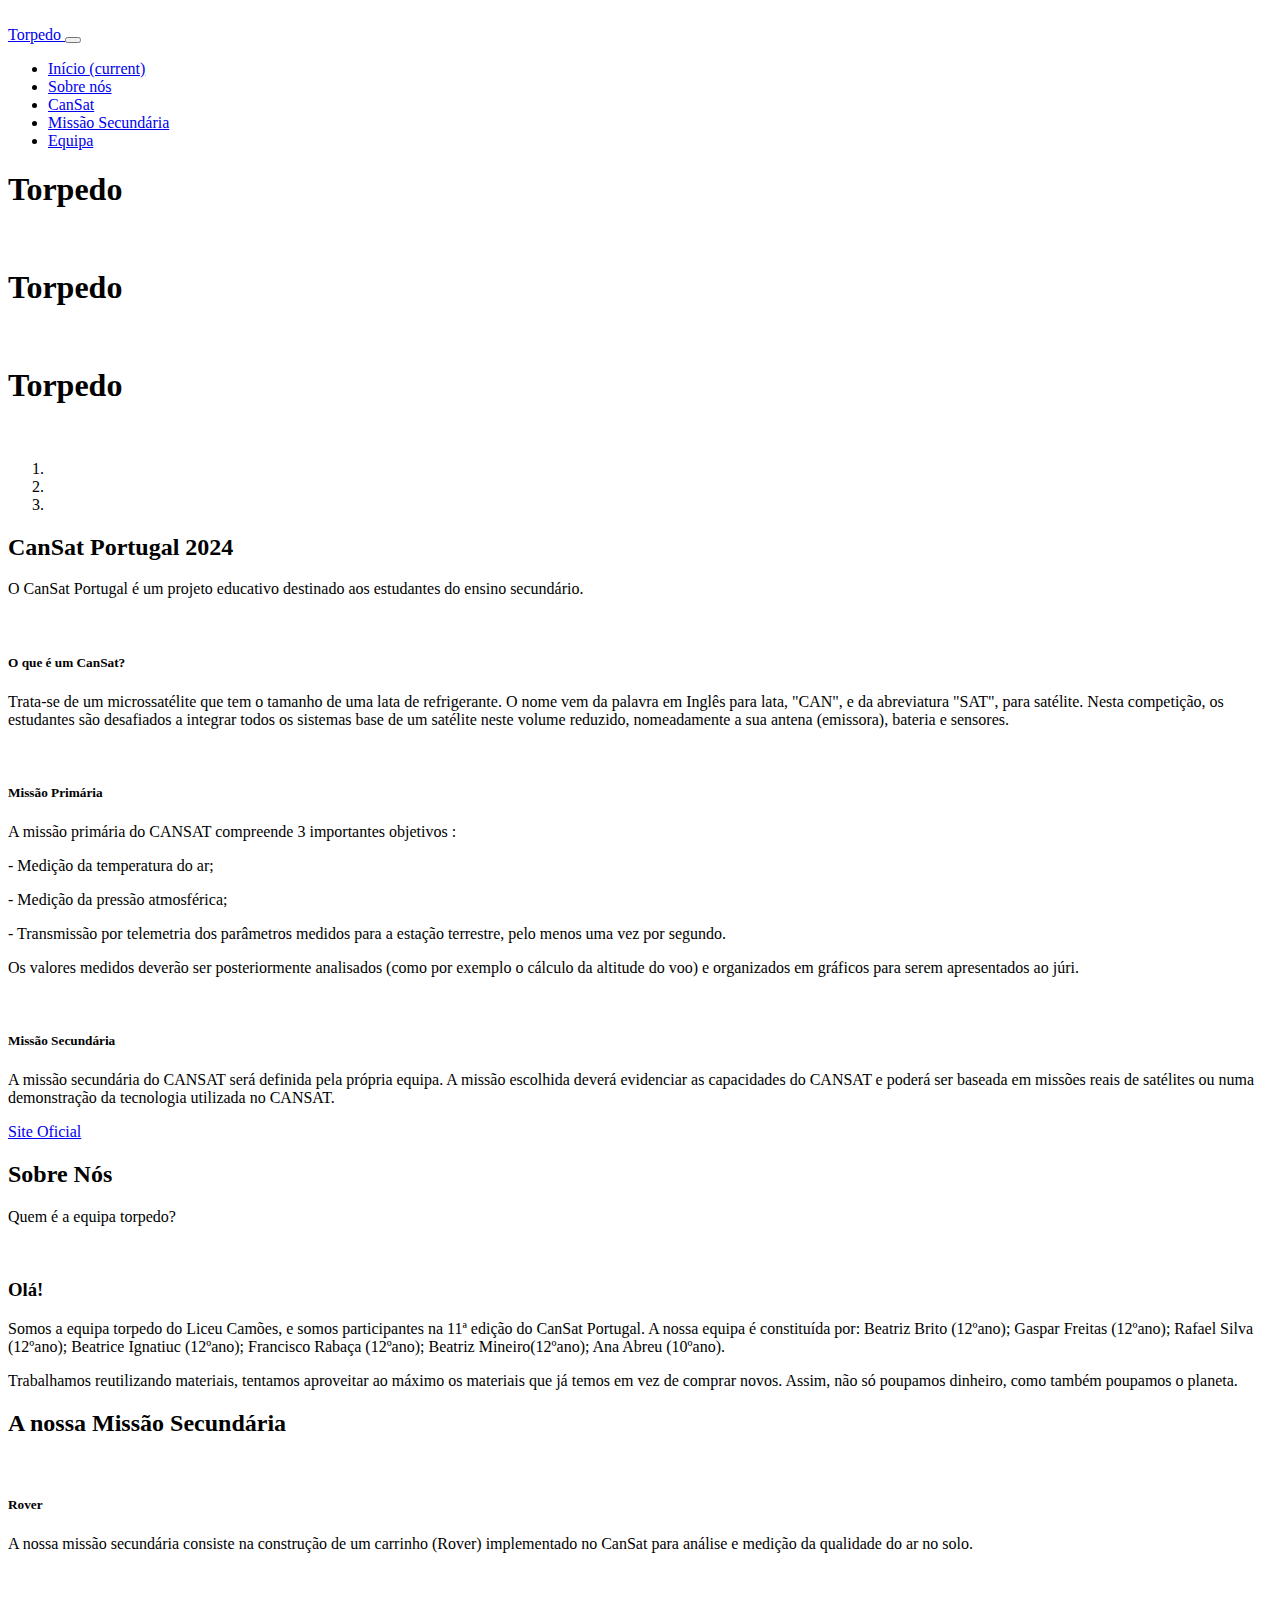
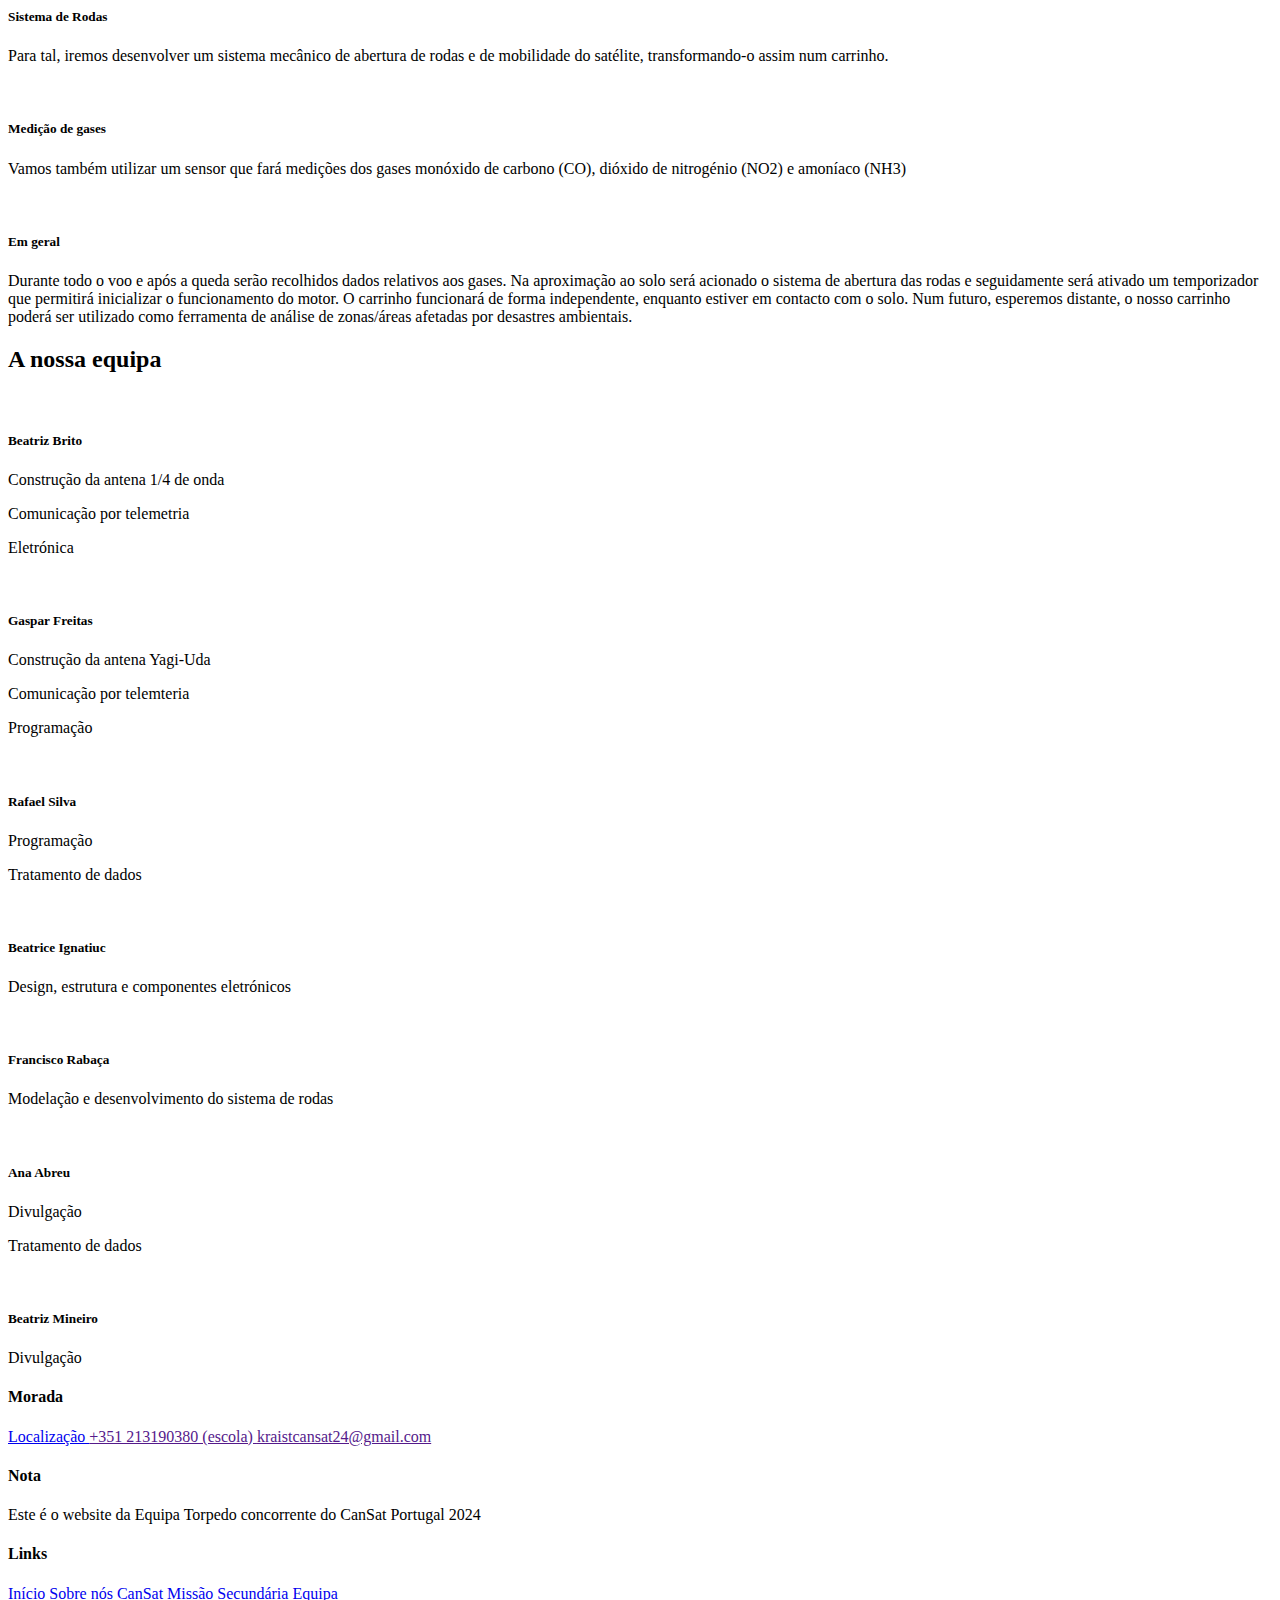
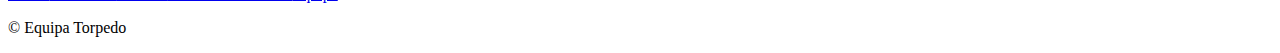
==== index.html @ abd03d48 "Add files via upload" ====
<!DOCTYPE html>
<html>

<head>
  <!-- Basic -->
  <meta charset="utf-8" />
  <meta http-equiv="X-UA-Compatible" content="IE=edge" />
  <!-- Mobile Metas -->
  <meta name="viewport" content="width=device-width, initial-scale=1, shrink-to-fit=no" />
  <!-- Site Metas -->
  <meta name="keywords" content="" />
  <meta name="description" content="" />
  <meta name="author" content="" />
  <link rel="shortcut icon" href="images/favicon.png" type="">

  <title> Equipa Torpedo </title>

  <!-- bootstrap core css -->
  <link rel="stylesheet" type="text/css" href="css/bootstrap.css" />

  <!-- fonts style -->
  <link href="https://fonts.googleapis.com/css2?family=Roboto:wght@400;500;700;900&display=swap" rel="stylesheet">

  <!--owl slider stylesheet -->
  <link rel="stylesheet" type="text/css" href="https://cdnjs.cloudflare.com/ajax/libs/OwlCarousel2/2.3.4/assets/owl.carousel.min.css" />

  <!-- font awesome style -->
  <link href="css/font-awesome.min.css" rel="stylesheet" />

  <!-- Custom styles for this template -->
  <link href="css/style.css" rel="stylesheet" />
  <!-- responsive style -->
  <link href="css/responsive.css" rel="stylesheet" />

</head>

<body>

  <div class="hero_area">

    <div class="hero_bg_box">
      <div class="bg_img_box">
        <img src="images/hero-bg.png" alt="">
      </div>
    </div>

    <!-- header section strats -->
    <header class="header_section">
      <div class="container-fluid">
        <nav class="navbar navbar-expand-lg custom_nav-container ">
          <a class="navbar-brand" href="index.html">
            <span>
              Torpedo
            </span>
          </a>

          <button class="navbar-toggler" type="button" data-toggle="collapse" data-target="#navbarSupportedContent" aria-controls="navbarSupportedContent" aria-expanded="false" aria-label="Toggle navigation">
            <span class=""> </span>
          </button>

          <div class="collapse navbar-collapse" id="navbarSupportedContent">
            <ul class="navbar-nav  ">
              <li class="nav-item active">
                <a class="nav-link" href="index.html">Início <span class="sr-only">(current)</span></a>
              </li>
              <li class="nav-item">
                <a class="nav-link" href="about.html"> Sobre nós</a>
              </li>
              <li class="nav-item">
                <a class="nav-link" href="service.html">CanSat</a>
              </li>
              <li class="nav-item">
                <a class="nav-link" href="why.html">Missão Secundária</a>
              </li>
              <li class="nav-item">
                <a class="nav-link" href="team.html">Equipa</a>
              </li>
              <form class="form-inline">
              </form>
            </ul>
          </div>
        </nav>
      </div>
    </header>
    <!-- end header section -->
    <!-- slider section -->
    <section class="slider_section ">
      <div id="customCarousel1" class="carousel slide" data-ride="carousel">
        <div class="carousel-inner">
          <div class="carousel-item active">
            <div class="container ">
              <div class="row">
                <div class="col-md-6 ">
                  <div class="detail-box">
                    <h1>
                        Torpedo <br>
                    </h1>
                  </div>
                </div>
                <div class="col-md-6">
                  <div class="img-box">
                    <img src="images/grupo 2.jpg" alt="">
                  </div>
                </div>
              </div>
            </div>
          </div>
          <div class="carousel-item ">
            <div class="container ">
              <div class="row">
                <div class="col-md-6 ">
                  <div class="detail-box">
                    <h1>
                      Torpedo <br>
                    </h1>
                  </div>
                </div>
                <div class="col-md-6">
                  <div class="img-box">
                    <img src="images/cenas 1.jpg" alt="">
                  </div>
                </div>
              </div>
            </div>
          </div>
          <div class="carousel-item">
            <div class="container ">
              <div class="row">
                <div class="col-md-6 ">
                  <div class="detail-box">
                    <h1>
                      Torpedo <br>
                    </h1>
                  </div>
                </div>
                <div class="col-md-6">
                  <div class="img-box">
                    <img src="images/cenas 2.jpg" alt="">
                  </div>
                </div>
              </div>
            </div>
          </div>
        </div>
        <ol class="carousel-indicators">
          <li data-target="#customCarousel1" data-slide-to="0" class="active"></li>
          <li data-target="#customCarousel1" data-slide-to="1"></li>
          <li data-target="#customCarousel1" data-slide-to="2"></li>
        </ol>
      </div>

    </section>
    <!-- end slider section -->
  </div>


  <!-- service section -->

  <section class="service_section layout_padding">
    <div class="service_container">
      <div class="container ">
        <div class="heading_container heading_center">
          <h2>
            CanSat Portugal <span>2024</span>
          </h2>
          <p>
            O CanSat Portugal é um projeto educativo destinado aos estudantes do ensino secundário. 
          </p>
        </div>
        <div class="row">
          <div class="col-md-4 ">
            <div class="box ">
              <div class="img-box">
                <img src="https://www.esero.pt/uploads/20221124154006_CanSat_logo.png" alt="">
              </div>
              <div class="detail-box">
                <h5>
                  O que é um CanSat?
                </h5>
                <p>
                  Trata-se de um microssatélite que tem o tamanho de uma lata de refrigerante.
                  O nome vem da palavra em Inglês para lata, "CAN", e da abreviatura "SAT", para satélite.
                  Nesta competição, os estudantes são desafiados a integrar todos os sistemas base de um satélite neste volume reduzido, nomeadamente a sua antena (emissora), bateria e sensores.
                </p>
                <a href="">
                </a>
              </div>
            </div>
          </div>
          <div class="col-md-4 ">
            <div class="box ">
              <div class="img-box">
                <img src="https://upload.wikimedia.org/wikipedia/commons/7/74/Yagi_TV_antenna_1954.png" alt="">
              </div>
              <div class="detail-box">
                <h5>
                  Missão Primária
                </h5>
                <p>
                  A missão primária do CANSAT compreende 3 importantes objetivos :
                  <p>
                  - Medição da temperatura do ar;
                  </p><p>
                  - Medição da pressão atmosférica;
                  <p></p>
                  - Transmissão por telemetria dos parâmetros medidos para a estação terrestre, pelo menos uma vez por segundo.
                  <p></p>
                  Os valores medidos deverão ser posteriormente analisados (como por exemplo o cálculo da altitude do voo) e organizados em gráficos para serem apresentados ao júri.
                </p>
                <a href="">
                </a>
              </div>
            </div>
          </div>
          <div class="col-md-4 ">
            <div class="box ">
              <div class="img-box">
                <img src="https://cdn-icons-png.flaticon.com/512/7193/7193073.png" alt="">
              </div>
              <div class="detail-box">
                <h5>
                  Missão Secundária
                </h5>
                <p>
                  A missão secundária do CANSAT será definida pela própria equipa. A missão escolhida deverá evidenciar as capacidades do CANSAT e poderá ser baseada em missões reais de satélites ou numa demonstração da tecnologia utilizada no CANSAT.
                </p>
                <a href="">
                </a>
              </div>
            </div>
          </div>
        </div>
        <div class="btn-box">
          <a href="https://www.esero.pt/projetos-escolares/2023-2024/cansatpt">
            Site Oficial
          </a>
        </div>
      </div>
    </div>
  </section>

  <!-- end service section -->


  <!-- about section -->

  <section class="about_section layout_padding">
    <div class="container  ">
      <div class="heading_container heading_center">
        <h2>
          Sobre <span>Nós</span>
        </h2>
        <p>
          Quem é a equipa torpedo?
        </p>
      </div>
      <div class="row">
        <div class="col-md-6 ">
          <div class="img-box">
            <img src="images/Logo Torpedo-modified.png" alt="">
          </div>
        </div>
        <div class="col-md-6">
          <div class="detail-box">
            <h3>
              Olá!
            </h3>
            <p>
              Somos a equipa torpedo do Liceu Camões, e somos participantes na 11ª edição do CanSat Portugal. A nossa equipa é constituída por: Beatriz Brito (12ºano); Gaspar Freitas (12ºano); Rafael Silva (12ºano); Beatrice Ignatiuc (12ºano); Francisco Rabaça (12ºano); Beatriz Mineiro(12ºano); Ana Abreu (10ºano).
            </p>
            <p>
              Trabalhamos reutilizando materiais, tentamos aproveitar ao máximo os materiais que já temos em vez de comprar novos. Assim, não só poupamos dinheiro, como também poupamos o planeta.
            </p>
          </div>
        </div>
      </div>
    </div>
  </section>

  <!-- end about section -->

  <!-- why section -->

  <section class="why_section layout_padding">
    <div class="container">
      <div class="heading_container heading_center">
        <h2>
          A nossa Missão <span>Secundária</span>
        </h2>
      </div>
      <div class="why_container">
        <div class="box">
          <div class="img-box">
            <img src="https://static.vecteezy.com/system/resources/thumbnails/008/330/861/small_2x/mars-rover-icon-style-free-vector.jpg" alt="">
          </div>
          <div class="detail-box">
            <h5>
              Rover
            </h5>
            <p>
             A nossa missão secundária consiste na construção de um carrinho (Rover) implementado no CanSat para análise e medição da qualidade do ar no solo.
            </p>
          </div>
        </div>
        <div class="box">
          <div class="img-box">
            <img src="https://i.pinimg.com/474x/07/54/b0/0754b0601e3ac2dd971cfcf059688a17.jpg" alt="">
          </div>
          <div class="detail-box">
            <h5>
              Sistema de Rodas
            </h5>
            <p>
              Para tal, iremos desenvolver um sistema mecânico de abertura de rodas e de mobilidade do satélite, transformando-o assim num carrinho. 
            </p>
          </div>
        </div>
        <div class="box">
          <div class="img-box">
            <img src="https://media.istockphoto.com/id/490696084/vector/line-drawing-cartoon-gas-cloud.jpg?s=170667a&w=0&k=20&c=V3NebJ8oTdz7MaTIXuRArv8zJizAsZVpt9Yt7Q1S8Ig=" alt="">
          </div>
          <div class="detail-box">
            <h5>
              Medição de gases
            </h5>
            <p>
              Vamos também utilizar um sensor que fará medições dos gases monóxido de carbono (CO), dióxido de nitrogénio (NO2) e amoníaco (NH3)
            </p>
          </div>
        </div>
        <div class="box">
          <div class="img-box">
            <img src="https://cdn3.iconfinder.com/data/icons/soil-ground/500/yul468_5_single_plant_drawing_continuous_bio_ecology_food-512.png" alt="">
          </div>
          <div class="detail-box">
            <h5>
              Em geral
            </h5>
            <p>
              Durante todo o voo e após a queda serão recolhidos dados relativos aos gases. Na aproximação ao solo será acionado o sistema de abertura
               das rodas e seguidamente será ativado um temporizador que permitirá inicializar o funcionamento do motor. O carrinho funcionará de forma
                independente, enquanto estiver em contacto com o solo. Num futuro, esperemos distante, o nosso carrinho poderá ser utilizado como ferramenta
                 de análise de zonas/áreas afetadas por desastres ambientais.
          </div>
        </div>
      </div>
    </div>
  </section>

  <!-- end why section -->

  <!-- team section -->
  <section class="team_section layout_padding">
    <div class="container-fluid">
      <div class="heading_container heading_center">
        <h2 class="">
          A nossa <span> equipa</span>
        </h2>
      </div>

      <div class="team_container">
        <div class="row">
          <div class="col-lg-3 col-sm-6">
            <div class="box ">
              <div class="img-box">
                <img src="images/Beatriz Cosmeli 2.jpg" class="img1" alt="">
              </div>
              <div class="detail-box">
                <h5>
                  Beatriz Brito
                </h5>
                <p>
                  Construção da antena 1/4 de onda
                </p>
                <p>
                  Comunicação por telemetria
                </p>
                <p>
                  Eletrónica
                </p>
              </div>
            </div>
          </div>
          <div class="col-lg-3 col-sm-6">
            <div class="box ">
              <div class="img-box">
                <img src="images/Gaspar 2.jpg" class="img1" alt="">
              </div>
              <div class="detail-box">
                <h5>
                  Gaspar Freitas
                </h5>
                <p>
                  Construção da antena Yagi-Uda
                </p>
                <p>
                  Comunicação por telemteria
                </p>
                <p>
                  Programação
                </p>
              </div>
            </div>
          </div>
          <div class="col-lg-3 col-sm-6">
            <div class="box ">
              <div class="img-box">
                <img src="images/Rafael 2.jpg" class="img1" alt="">
              </div>
              <div class="detail-box">
                <h5>
                  Rafael Silva
                </h5>
                <p>
                  Programação
                </p>
                <p>
                  Tratamento de dados
                </p>
              </div>
            </div>
          </div>
          <div class="col-lg-3 col-sm-6">
            <div class="box ">
              <div class="img-box">
                <img src="images/Tice 2.jpg" class="img1" alt="">
              </div>
              <div class="detail-box">
                <h5>
                  Beatrice Ignatiuc
                </h5>
                <p>
                  Design, estrutura e componentes eletrónicos
                </p>
              </div>
            </div>
          </div>
        </div>
        <div class="team_container">
          <div class="row">
            <div class="col-lg-3 col-sm-6">
              <div class="box ">
                <div class="img-box">
                  <img src="images/Francisco 2.jpg" class="img1" alt="">
                </div>
                <div class="detail-box">
                  <h5>
                    Francisco Rabaça
                  </h5>
                  <p>
                    Modelação e desenvolvimento do sistema de rodas
                  </p>
                </div>
              </div>
            </div> 
            <div class="col-lg-3 col-sm-6">
              <div class="box ">
                <div class="img-box">
                  <img src="images/Ana 2.jpg" class="img1" alt="">
                </div>
                <div class="detail-box">
                  <h5>
                    Ana Abreu
                  </h5>
                  <p>
                    Divulgação
                  </p>
                  <p>
                    Tratamento de dados
                  </p>
                </div>
              </div>
            </div> 
            <div class="col-lg-3 col-sm-6">
              <div class="box ">
                <div class="img-box">
                  <img src="images/Beatriz Mineiro 2.jpg" class="img1" alt="">
                </div>
                <div class="detail-box">
                  <h5>
                    Beatriz Mineiro
                  </h5>
                  <p>
                    Divulgação
                  </p>
                 </div>
              </div>
            </div> 
      </div>
    </div>
  </section>
  <!-- end team section -->

  <!-- info section -->

  <section class="info_section layout_padding2">
    <div class="container">
      <div class="row">
        <div class="col-md-6 col-lg-3 info_col">
          <div class="info_contact">
            <h4>
              Morada
            </h4>
            <div class="contact_link_box">
              <a href="https://maps.app.goo.gl/DijkWSysYkJPoMFX9">
                <i class="fa fa-map-marker" aria-hidden="true"></i>
                <span>
                  Localização
                </span>
              </a>
              <a href="">
                <i class="fa fa-phone" aria-hidden="true"></i>
                <span>
                  +351 213190380 (escola)
                </span>
              </a>
              <a href="">
                <i class="fa fa-envelope" aria-hidden="true"></i>
                <span>
                  kraistcansat24@gmail.com
                </span>
              </a>
            </div>
          </div>
          <div class="info_social">
            <a href="https://www.instagram.com/equipa.torpedo/">
              <i class="fa fa-instagram" aria-hidden="true"></i>
            </a>
          </div>
        </div>
        <div class="col-md-6 col-lg-3 info_col">
          <div class="info_detail">
            <h4>
              Nota
            </h4>
            <p>
              Este é o website da Equipa Torpedo concorrente do CanSat Portugal 2024
            </p>
          </div>
        </div>
        <div class="col-md-6 col-lg-2 mx-auto info_col">
          <div class="info_link_box">
            <h4>
              Links
            </h4>
            <div class="info_links">
              <a class="active" href="index.html">
                Início
              </a>
              <a class="" href="about.html">
                Sobre nós
              </a>
              <a class="" href="service.html">
                CanSat
              </a>
              <a class="" href="why.html">
                Missão Secundária
              </a>
              <a class="" href="team.html">
                Equipa
              </a>
            </div>
          </div>
        </div>
      </div>
    </div>
  </section>

  <!-- end info section -->

  <!-- footer section -->
  <section class="footer_section">
    <div class="container">
      <p>
        &copy; <span id="displayYear"></span> Equipa Torpedo
      </p>
    </div>
  </section>
  <!-- footer section -->

  <!-- jQery -->
  <script type="text/javascript" src="js/jquery-3.4.1.min.js"></script>
  <!-- popper js -->
  <script src="https://cdn.jsdelivr.net/npm/popper.js@1.16.0/dist/umd/popper.min.js" integrity="sha384-Q6E9RHvbIyZFJoft+2mJbHaEWldlvI9IOYy5n3zV9zzTtmI3UksdQRVvoxMfooAo" crossorigin="anonymous">
  </script>
  <!-- bootstrap js -->
  <script type="text/javascript" src="js/bootstrap.js"></script>
  <!-- owl slider -->
  <script type="text/javascript" src="https://cdnjs.cloudflare.com/ajax/libs/OwlCarousel2/2.3.4/owl.carousel.min.js">
  </script>
  <!-- custom js -->
  <script type="text/javascript" src="js/custom.js"></script>
  <!-- Google Map -->
  <script src="https://maps.googleapis.com/maps/api/js?key=AIzaSyCh39n5U-4IoWpsVGUHWdqB6puEkhRLdmI&callback=myMap">
  </script>
  <!-- End Google Map -->

</body>

</html>
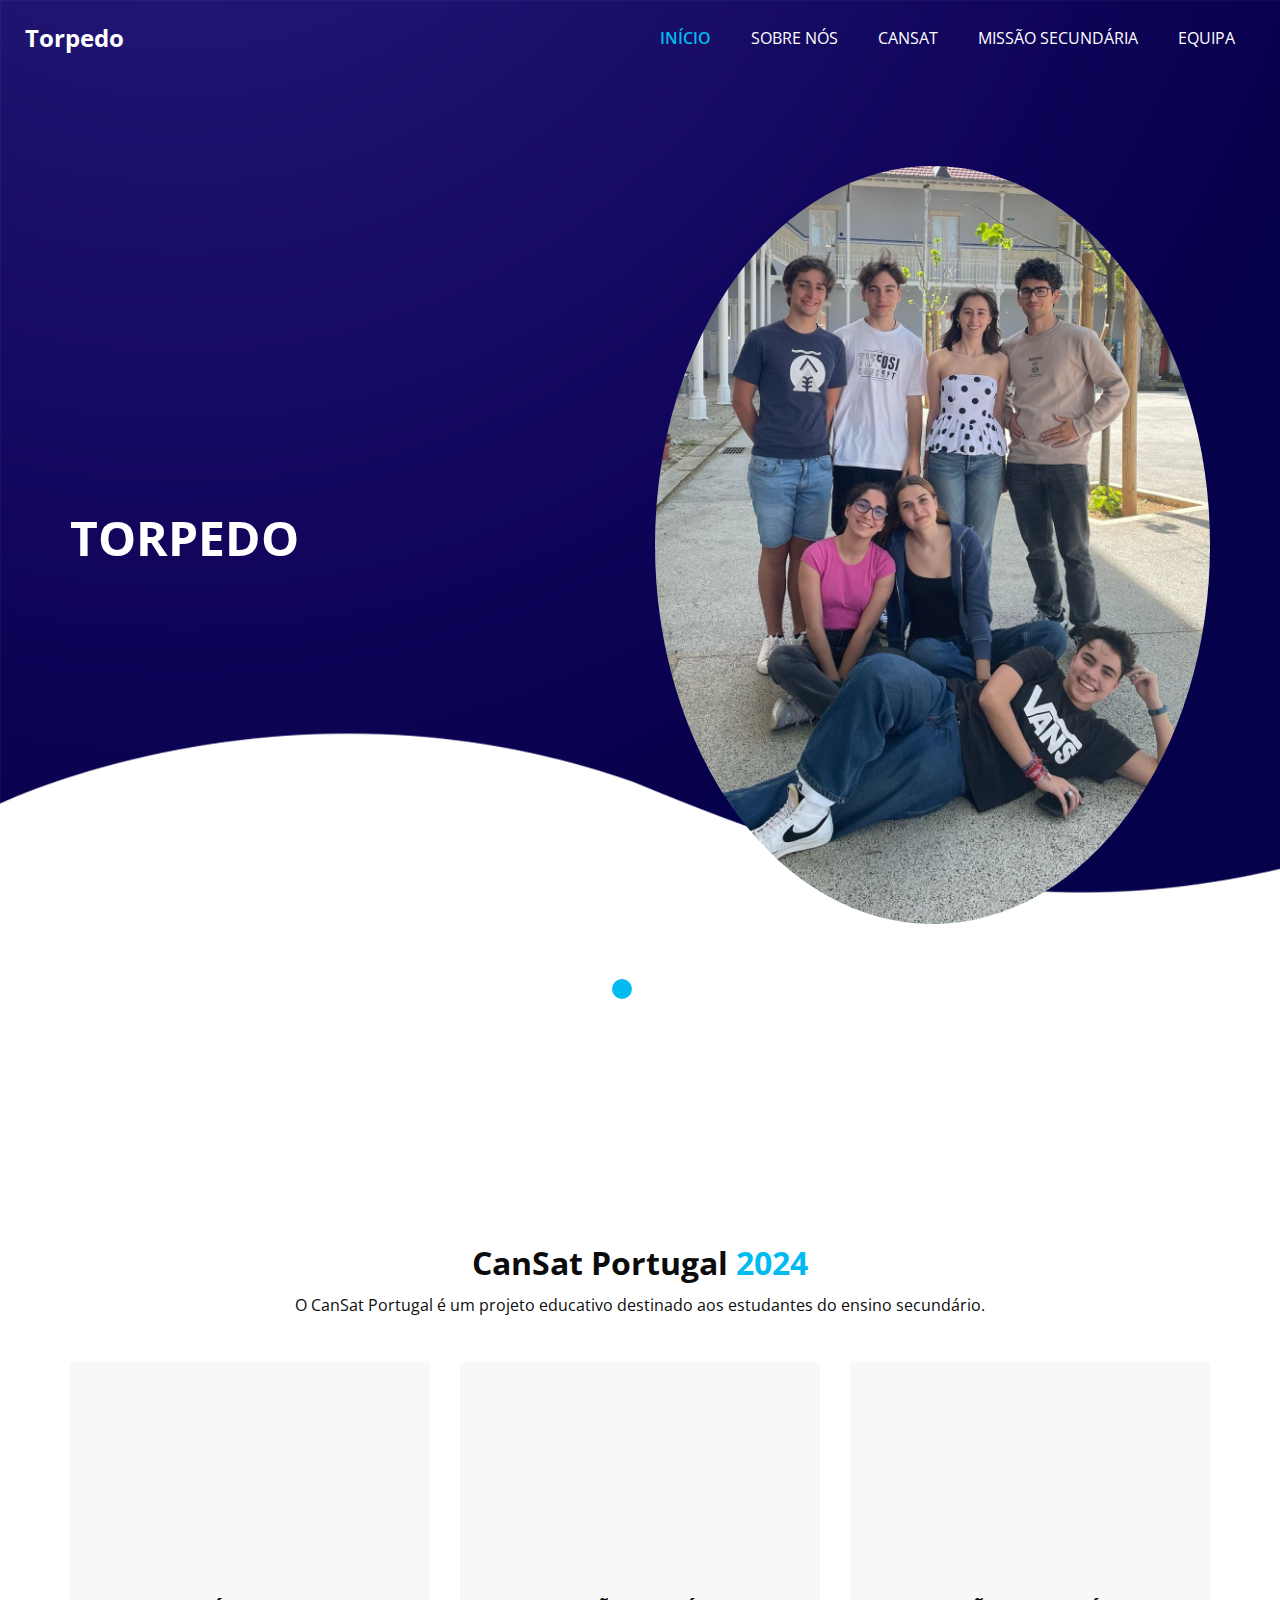
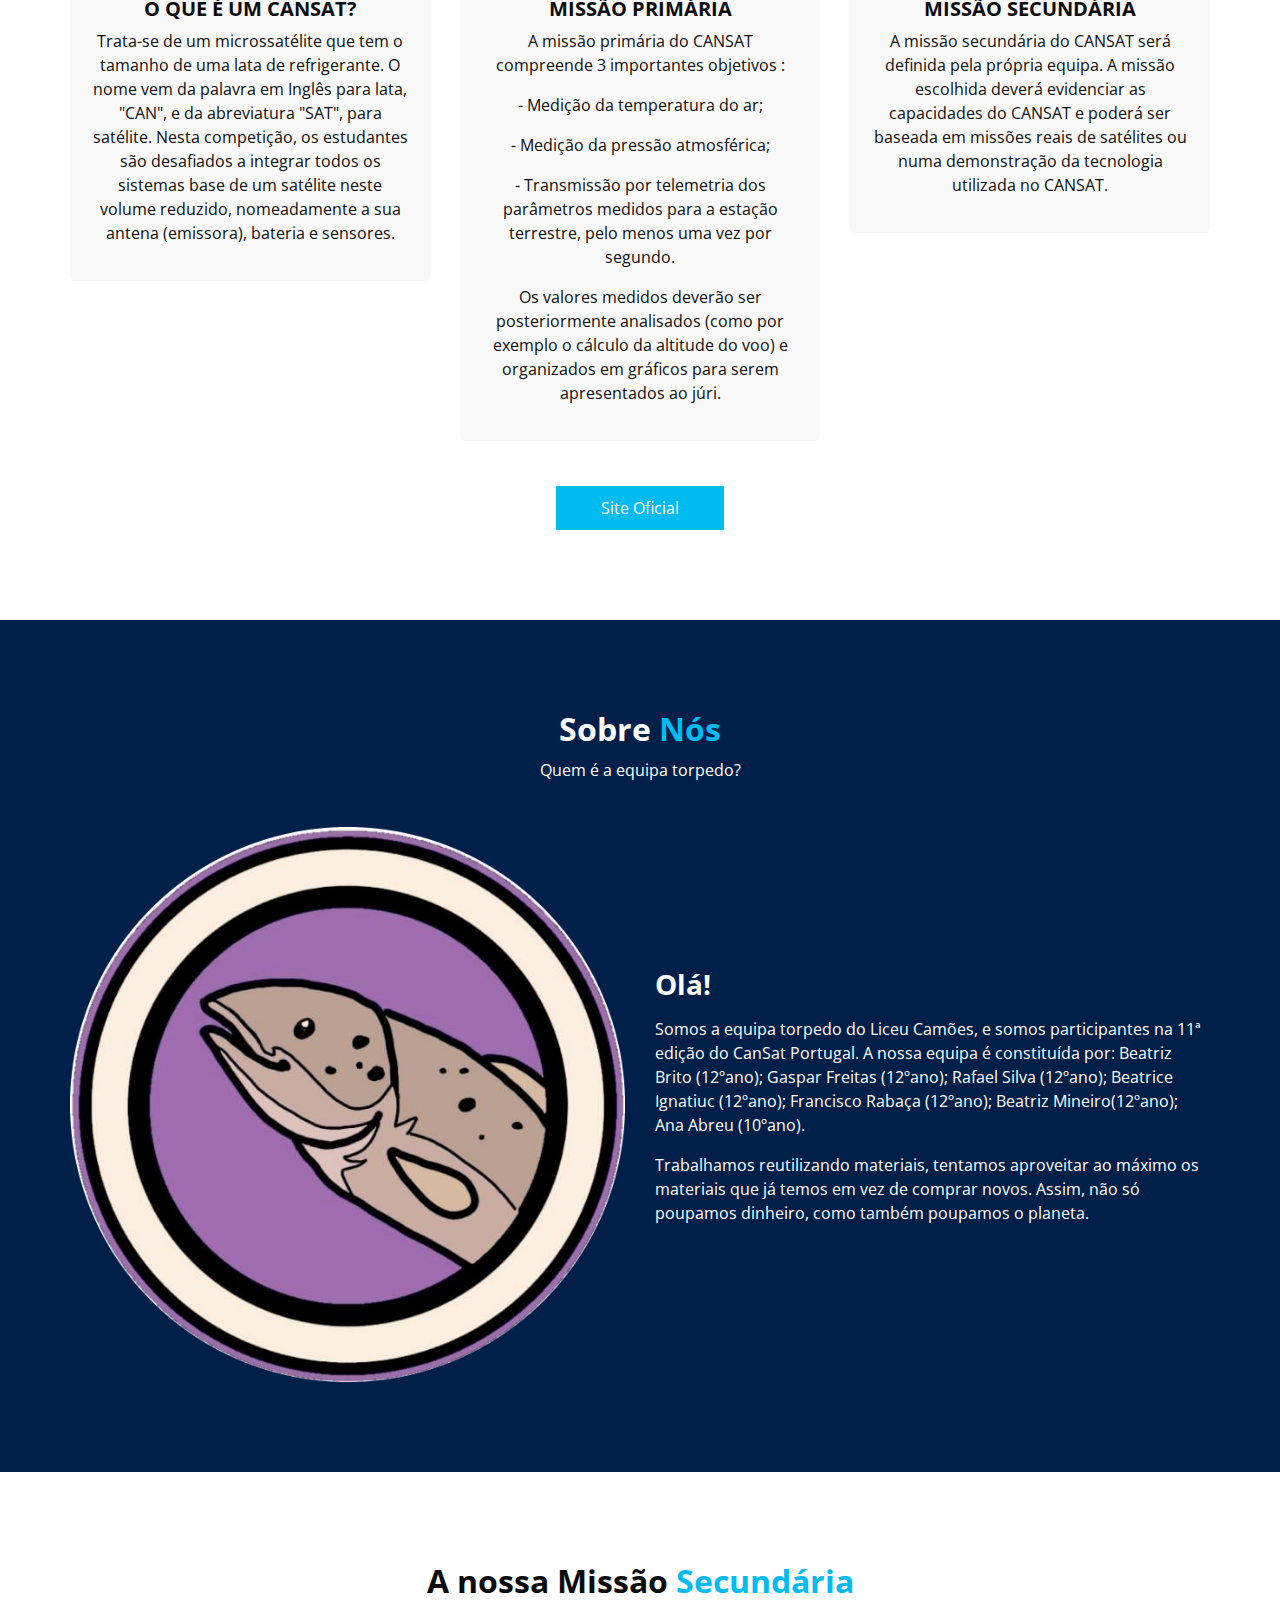
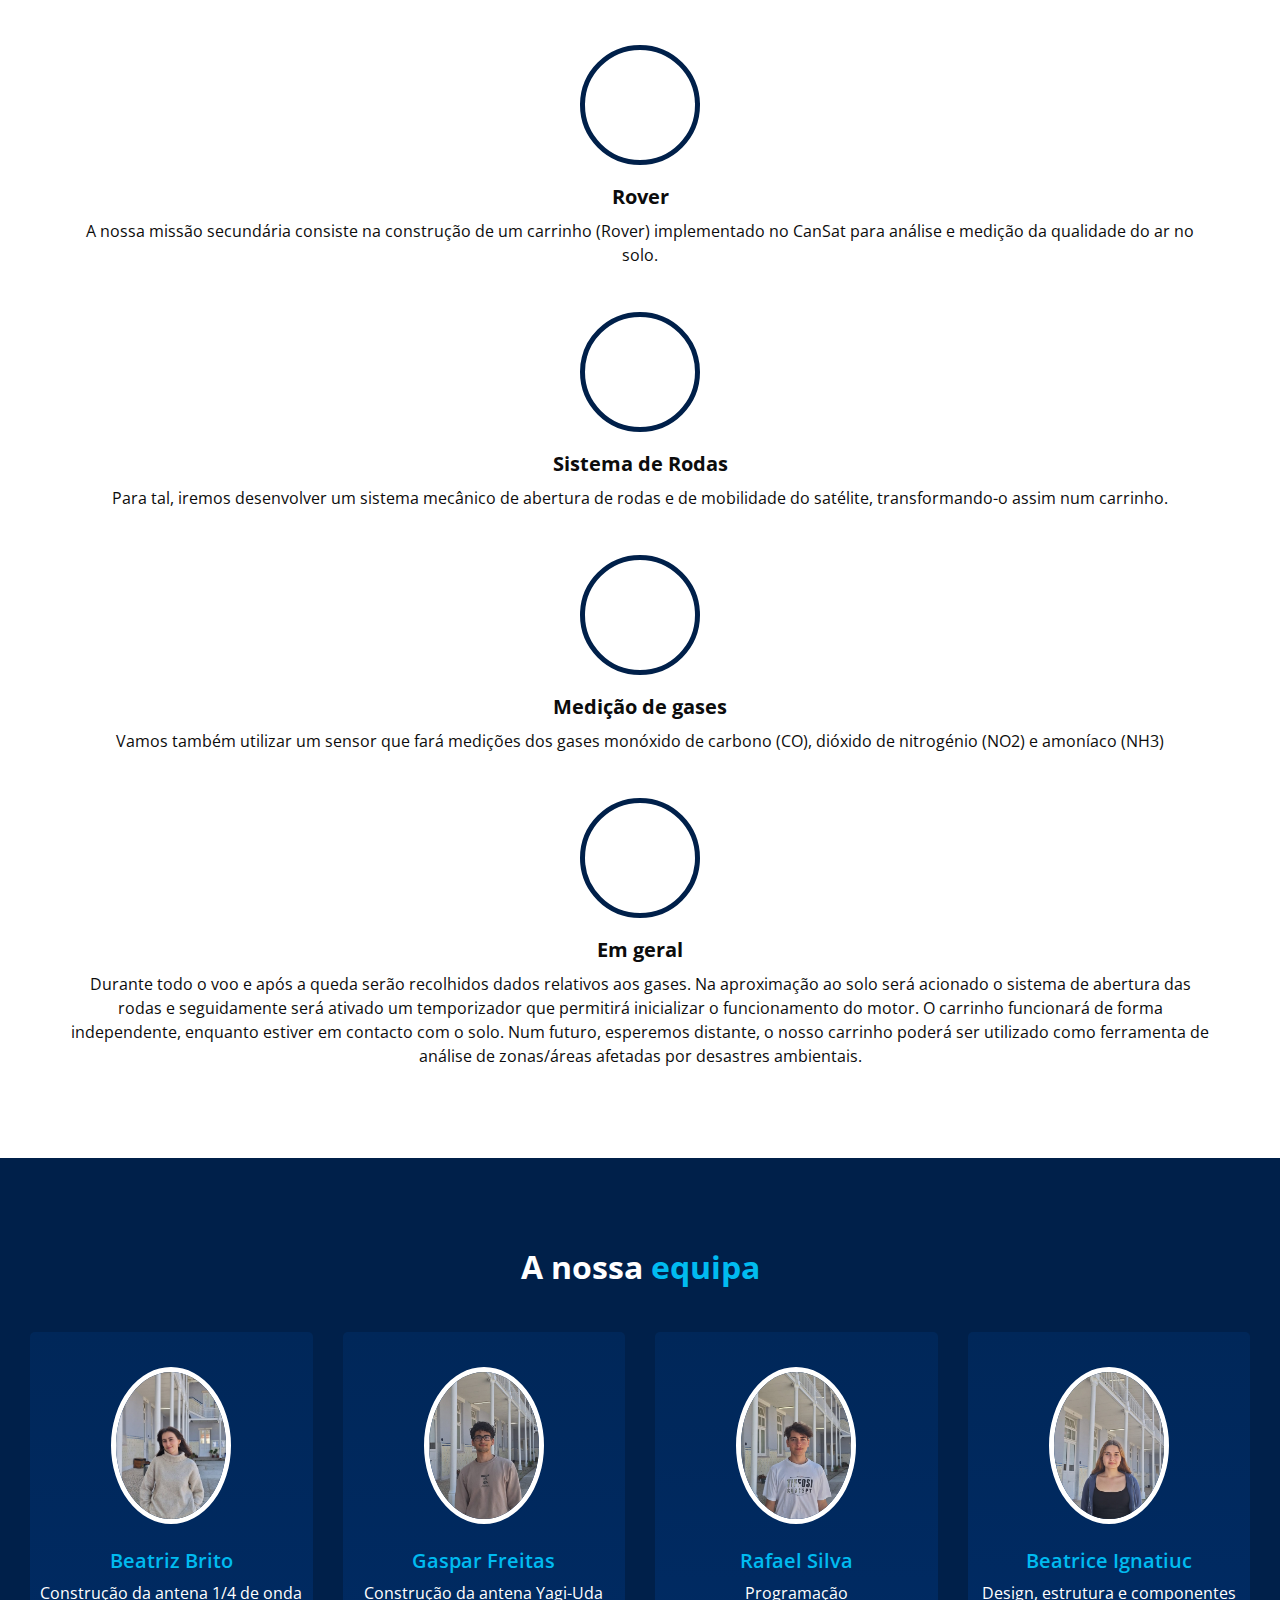
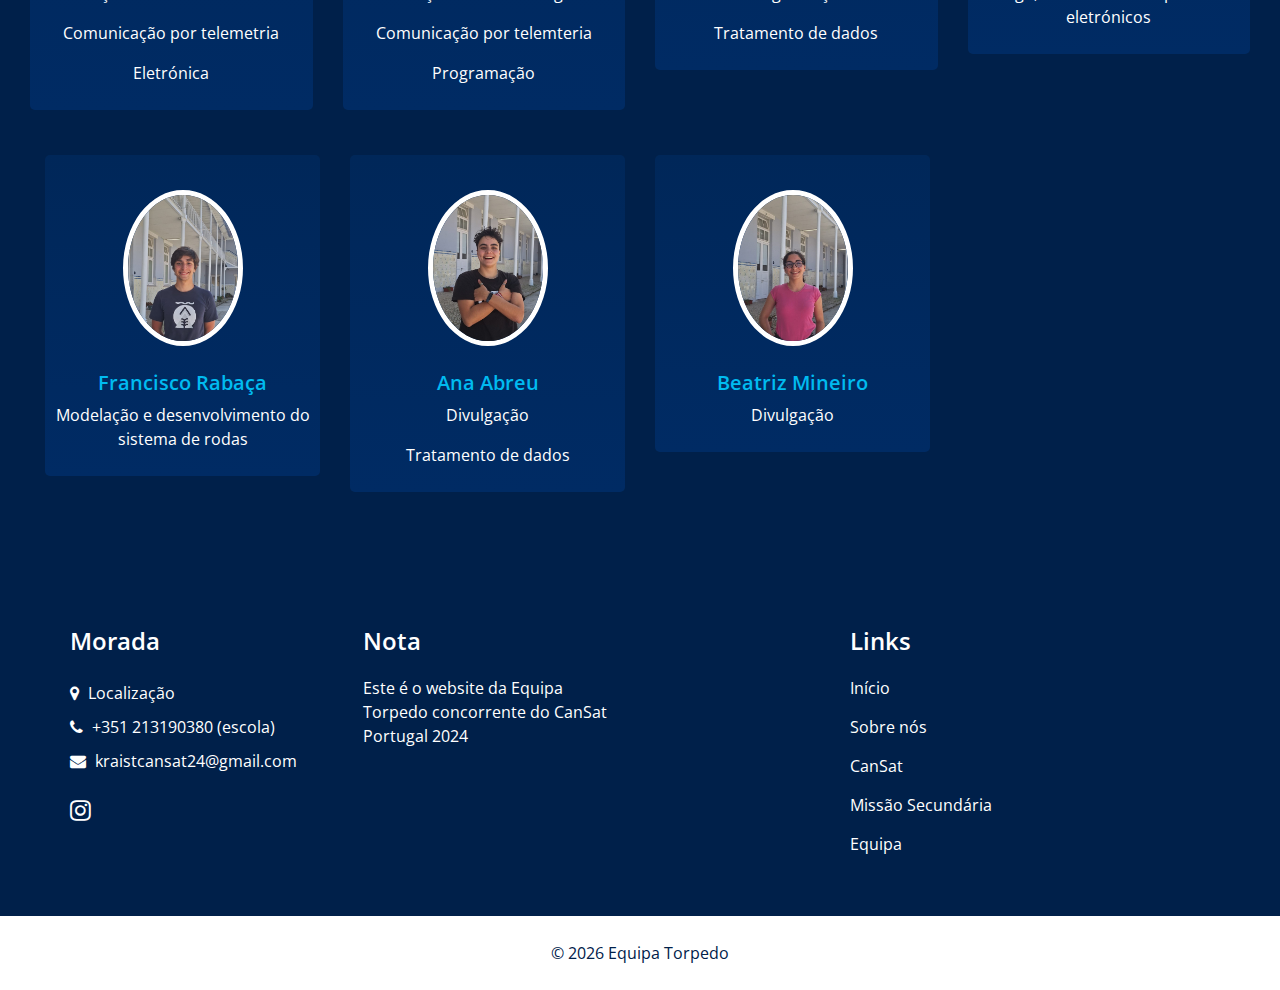
==== commit 7b963c7f: "adicionar as imagens.html" ====
--- a/index.html
+++ b/index.html
@@ -117,7 +117,7 @@
                 </div>
                 <div class="col-md-6">
                   <div class="img-box">
-                    <img src="images/cenas 1.jpg" alt="">
+                    <img src="images/WhatsApp Image 2024-04-20 at 10.39.10.jpg" alt="">
                   </div>
                 </div>
               </div>
@@ -135,7 +135,7 @@
                 </div>
                 <div class="col-md-6">
                   <div class="img-box">
-                    <img src="images/cenas 2.jpg" alt="">
+                    <img src="images/WhatsApp Image 2024-04-20 at 10.39.57.jpg" alt="">
                   </div>
                 </div>
               </div>
@@ -597,4 +597,4 @@
 
 </body>
 
-</html>+</html>
--- a/css/style.css
+++ b/css/style.css
@@ -0,0 +1,931 @@
+@import url("https://fonts.googleapis.com/css2?family=Lato:wght@400;700&family=Open+Sans:wght@300;400;600;700&display=swap");
+body {
+  font-family: "Open Sans", sans-serif;
+  color: #0c0c0c;
+  background-color: #ffffff;
+  overflow-x: hidden;
+}
+
+.layout_padding {
+  padding: 90px 0;
+}
+
+.layout_padding2 {
+  padding: 75px 0;
+}
+
+.layout_padding2-top {
+  padding-top: 75px;
+}
+
+.layout_padding2-bottom {
+  padding-bottom: 75px;
+}
+
+.layout_padding-top {
+  padding-top: 90px;
+}
+
+.layout_padding-bottom {
+  padding-bottom: 90px;
+}
+
+.heading_container {
+  display: -webkit-box;
+  display: -ms-flexbox;
+  display: flex;
+  -webkit-box-orient: vertical;
+  -webkit-box-direction: normal;
+      -ms-flex-direction: column;
+          flex-direction: column;
+  -webkit-box-align: start;
+      -ms-flex-align: start;
+          align-items: flex-start;
+}
+
+.heading_container h2 {
+  position: relative;
+  font-weight: bold;
+  margin-bottom: 0;
+}
+
+.heading_container h2 span {
+  color: #00bbf0;
+}
+
+.heading_container p {
+  margin-top: 10px;
+  margin-bottom: 0;
+}
+
+.heading_container.heading_center {
+  -webkit-box-align: center;
+      -ms-flex-align: center;
+          align-items: center;
+  text-align: center;
+}
+
+a,
+a:hover,
+a:focus {
+  text-decoration: none;
+}
+
+a:hover,
+a:focus {
+  color: initial;
+}
+
+.btn,
+.btn:focus {
+  outline: none !important;
+  -webkit-box-shadow: none;
+          box-shadow: none;
+}
+
+/*header section*/
+.hero_area {
+  position: relative;
+  min-height: 100vh;
+  display: -webkit-box;
+  display: -ms-flexbox;
+  display: flex;
+  -webkit-box-orient: vertical;
+  -webkit-box-direction: normal;
+      -ms-flex-direction: column;
+          flex-direction: column;
+}
+
+.hero_area .hero_bg_box {
+  position: absolute;
+  top: 0;
+  left: 0;
+  width: 100%;
+  height: 100%;
+  display: -webkit-box;
+  display: -ms-flexbox;
+  display: flex;
+  -webkit-box-pack: center;
+      -ms-flex-pack: center;
+          justify-content: center;
+  -webkit-box-align: end;
+      -ms-flex-align: end;
+          align-items: flex-end;
+  overflow: hidden;
+  z-index: -1;
+}
+
+.hero_area .hero_bg_box .bg_img_box {
+  min-width: 100%;
+  min-height: 100%;
+}
+
+.hero_area .hero_bg_box img {
+  min-width: 100%;
+  min-height: 100%;
+}
+
+.sub_page .hero_area {
+  min-height: auto;
+  background: linear-gradient(130deg, #231a6f, #0f054c);
+}
+
+.sub_page .hero_area .hero_bg_box {
+  display: none;
+}
+
+.header_section {
+  padding: 15px 0;
+}
+
+.header_section .container-fluid {
+  padding-right: 25px;
+  padding-left: 25px;
+}
+
+.navbar-brand span {
+  font-weight: bold;
+  font-size: 24px;
+  color: #ffffff;
+}
+
+.custom_nav-container {
+  padding: 0;
+}
+
+.custom_nav-container .navbar-nav {
+  margin-left: auto;
+}
+
+.custom_nav-container .navbar-nav .nav-item .nav-link {
+  padding: 5px 20px;
+  color: #ffffff;
+  text-align: center;
+  text-transform: uppercase;
+  border-radius: 5px;
+  -webkit-transition: all 0.3s;
+  transition: all 0.3s;
+}
+
+.custom_nav-container .navbar-nav .nav-item:hover .nav-link, .custom_nav-container .navbar-nav .nav-item.active .nav-link {
+  color: #00bbf0;
+}
+
+.custom_nav-container .navbar-nav .nav-item.active .nav-link {
+  font-weight: 600;
+}
+
+.custom_nav-container .nav_search-btn {
+  width: 35px;
+  height: 35px;
+  padding: 0;
+  border: none;
+  color: #ffffff;
+}
+
+.custom_nav-container .nav_search-btn:hover {
+  color: #00bbf0;
+}
+
+.custom_nav-container .navbar-toggler {
+  outline: none;
+}
+
+.custom_nav-container .navbar-toggler {
+  padding: 0;
+  width: 37px;
+  height: 42px;
+  -webkit-transition: all 0.3s;
+  transition: all 0.3s;
+}
+
+.custom_nav-container .navbar-toggler span {
+  display: block;
+  width: 35px;
+  height: 4px;
+  background-color: #ffffff;
+  margin: 7px 0;
+  -webkit-transition: all 0.3s;
+  transition: all 0.3s;
+  position: relative;
+  border-radius: 5px;
+  transition: all 0.3s;
+}
+
+.custom_nav-container .navbar-toggler span::before, .custom_nav-container .navbar-toggler span::after {
+  content: "";
+  position: absolute;
+  left: 0;
+  height: 100%;
+  width: 100%;
+  background-color: #ffffff;
+  top: -10px;
+  border-radius: 5px;
+  -webkit-transition: all 0.3s;
+  transition: all 0.3s;
+}
+
+.custom_nav-container .navbar-toggler span::after {
+  top: 10px;
+}
+
+.custom_nav-container .navbar-toggler[aria-expanded="true"] {
+  -webkit-transform: rotate(360deg);
+          transform: rotate(360deg);
+}
+
+.custom_nav-container .navbar-toggler[aria-expanded="true"] span {
+  -webkit-transform: rotate(45deg);
+          transform: rotate(45deg);
+}
+
+.custom_nav-container .navbar-toggler[aria-expanded="true"] span::before, .custom_nav-container .navbar-toggler[aria-expanded="true"] span::after {
+  -webkit-transform: rotate(90deg);
+          transform: rotate(90deg);
+  top: 0;
+}
+
+/*end header section*/
+/* slider section */
+.slider_section {
+  -webkit-box-flex: 1;
+      -ms-flex: 1;
+          flex: 1;
+  display: -webkit-box;
+  display: -ms-flexbox;
+  display: flex;
+  -webkit-box-align: center;
+      -ms-flex-align: center;
+          align-items: center;
+  position: relative;
+  padding: 45px 0 145px 0;
+}
+
+.slider_section .row {
+  -webkit-box-align: center;
+      -ms-flex-align: center;
+          align-items: center;
+}
+
+.slider_section #customCarousel1 {
+  width: 100%;
+  position: unset;
+}
+
+.slider_section .detail-box {
+  color: #00204a;
+}
+
+.slider_section .detail-box h1 {
+  font-size: 3rem;
+  font-weight: bold;
+  text-transform: uppercase;
+  margin-bottom: 15px;
+  color: #ffffff;
+}
+
+.slider_section .detail-box p {
+  color: #fefefe;
+  font-size: 14px;
+}
+
+.slider_section .detail-box .btn-box {
+  display: -webkit-box;
+  display: -ms-flexbox;
+  display: flex;
+  margin: 0 -5px;
+  margin-top: 25px;
+}
+
+.slider_section .detail-box .btn-box a {
+  margin: 5px;
+  text-align: center;
+  width: 165px;
+}
+
+.slider_section .detail-box .btn-box .btn1 {
+  display: inline-block;
+  padding: 10px 15px;
+  background-color: #00bbf0;
+  color: #ffffff;
+  border-radius: 0;
+  -webkit-transition: all 0.3s;
+  transition: all 0.3s;
+  border: none;
+}
+
+.slider_section .detail-box .btn-box .btn1:hover {
+  background-color: #007fa4;
+}
+
+.slider_section .detail-box .btn-box .btn2 {
+  display: inline-block;
+  padding: 10px 15px;
+  background-color: #000000;
+  color: #ffffff;
+  border-radius: 0;
+  -webkit-transition: all 0.3s;
+  transition: all 0.3s;
+  border: none;
+}
+
+.slider_section .detail-box .btn-box .btn2:hover {
+  background-color: black;
+}
+
+.slider_section .img-box {
+  margin: 45px 0;
+}
+
+.slider_section .img-box img {
+  width: 100%;
+  border-radius: 50%;
+  -webkit-animation: upDown 5s infinite;
+          animation: upDown 5s infinite;
+}
+
+@-webkit-keyframes upDown {
+  0% {
+    -webkit-transform: translateY(-45px);
+            transform: translateY(-45px);
+  }
+  50% {
+    -webkit-transform: translateY(45px);
+            transform: translateY(45px);
+  }
+  100% {
+    -webkit-transform: translateY(-45px);
+            transform: translateY(-45px);
+  }
+}
+
+@keyframes upDown {
+  0% {
+    -webkit-transform: translateY(-45px);
+            transform: translateY(-45px);
+  }
+  50% {
+    -webkit-transform: translateY(45px);
+            transform: translateY(45px);
+  }
+  100% {
+    -webkit-transform: translateY(-45px);
+            transform: translateY(-45px);
+  }
+}
+
+.slider_section .carousel-indicators {
+  position: unset;
+  margin: 0;
+  -webkit-box-pack: center;
+      -ms-flex-pack: center;
+          justify-content: center;
+  -webkit-box-align: center;
+      -ms-flex-align: center;
+          align-items: center;
+}
+
+.slider_section .carousel-indicators li {
+  background-color: #ffffff;
+  width: 12px;
+  height: 12px;
+  border-radius: 100%;
+  opacity: 1;
+}
+
+.slider_section .carousel-indicators li.active {
+  width: 20px;
+  height: 20px;
+  background-color: #00bbf0;
+}
+
+.service_section {
+  position: relative;
+}
+
+.service_section .box {
+  display: -webkit-box;
+  display: -ms-flexbox;
+  display: flex;
+  -webkit-box-orient: vertical;
+  -webkit-box-direction: normal;
+      -ms-flex-direction: column;
+          flex-direction: column;
+  -webkit-box-align: center;
+      -ms-flex-align: center;
+          align-items: center;
+  text-align: center;
+  margin-top: 45px;
+  background-color: #f8f8f9;
+  padding: 20px;
+  border-radius: 5px;
+}
+
+.service_section .box .img-box {
+  display: -webkit-box;
+  display: -ms-flexbox;
+  display: flex;
+  -webkit-box-pack: center;
+      -ms-flex-pack: center;
+          justify-content: center;
+  -webkit-box-align: start;
+      -ms-flex-align: start;
+          align-items: flex-start;
+  width: 200px;
+  min-width: 75px;
+  height: 200px;
+  margin-bottom: 15px;
+}
+
+.service_section .box .img-box img {
+  max-width: 100%;
+  max-height: 100%;
+  -webkit-transition: all 0.3s;
+  transition: all 0.3s;
+}
+
+.service_section .box .detail-box h5 {
+  font-weight: bold;
+  text-transform: uppercase;
+}
+
+.service_section .box .detail-box a {
+  color: #00204a;
+  font-weight: 600;
+}
+
+.service_section .box .detail-box a:hover {
+  color: #00bbf0;
+}
+
+.service_section .btn-box {
+  display: -webkit-box;
+  display: -ms-flexbox;
+  display: flex;
+  -webkit-box-pack: center;
+      -ms-flex-pack: center;
+          justify-content: center;
+  margin-top: 45px;
+}
+
+.service_section .btn-box a {
+  display: inline-block;
+  padding: 10px 45px;
+  background-color: #00bbf0;
+  color: #ffffff;
+  border-radius: 0;
+  -webkit-transition: all 0.3s;
+  transition: all 0.3s;
+  border: none;
+}
+
+.service_section .btn-box a:hover {
+  background-color: #007fa4;
+}
+
+.about_section {
+  background-color: #00204a;
+  color: #ffffff;
+}
+
+.about_section .heading_container {
+  margin-bottom: 45px;
+}
+
+.about_section .row {
+  -webkit-box-align: center;
+      -ms-flex-align: center;
+          align-items: center;
+}
+
+.about_section .img-box img {
+  max-width: 100%;
+}
+
+.about_section .detail-box h3 {
+  font-weight: bold;
+}
+
+.about_section .detail-box p {
+  margin-top: 15px;
+}
+
+.about_section .detail-box a {
+  display: inline-block;
+  padding: 10px 45px;
+  background-color: #00bbf0;
+  color: #ffffff;
+  border-radius: 0px;
+  -webkit-transition: all 0.3s;
+  transition: all 0.3s;
+  border: none;
+  margin-top: 15px;
+}
+
+.about_section .detail-box a:hover {
+  background-color: #007fa4;
+}
+
+.why_section .box {
+  margin-top: 45px;
+  display: -webkit-box;
+  display: -ms-flexbox;
+  display: flex;
+  -webkit-box-orient: vertical;
+  -webkit-box-direction: normal;
+      -ms-flex-direction: column;
+          flex-direction: column;
+  -webkit-box-align: center;
+      -ms-flex-align: center;
+          align-items: center;
+  text-align: center;
+}
+
+.why_section .box .img-box {
+  margin-bottom: 20px;
+  width: 120px;
+  height: 120px;
+  min-width: 120px;
+  min-height: 120px;
+  border-radius: 100%;
+  border: 5px solid #00204a;
+  display: -webkit-box;
+  display: -ms-flexbox;
+  display: flex;
+  -webkit-box-pack: center;
+      -ms-flex-pack: center;
+          justify-content: center;
+  -webkit-box-align: center;
+      -ms-flex-align: center;
+          align-items: center;
+}
+
+.why_section .box .img-box img {
+  width: 55px;
+  height: auto;
+  fill: #00204a;
+}
+
+.why_section .box h5 {
+  font-weight: bold;
+  margin-bottom: 10px;
+}
+
+.why_section .box p {
+  margin-bottom: 0;
+}
+
+.why_section .btn-box {
+  display: -webkit-box;
+  display: -ms-flexbox;
+  display: flex;
+  -webkit-box-pack: center;
+      -ms-flex-pack: center;
+          justify-content: center;
+  margin-top: 45px;
+}
+
+.why_section .btn-box a {
+  display: inline-block;
+  padding: 10px 45px;
+  background-color: #00bbf0;
+  color: #ffffff;
+  border-radius: 0;
+  -webkit-transition: all 0.3s;
+  transition: all 0.3s;
+  border: none;
+}
+
+.why_section .btn-box a:hover {
+  background-color: #007fa4;
+}
+
+/*team section */
+.team_section {
+  text-align: center;
+  background-color: #00204a;
+  color: #ffffff;
+}
+
+.team_section .heading_container {
+  -webkit-box-pack: center;
+      -ms-flex-pack: center;
+          justify-content: center;
+}
+
+.team_section .team_container {
+  padding: 0 15px;
+}
+
+.team_section .team_container .box {
+  padding: 35px 0 0 0;
+  border-radius: 5px;
+  overflow: hidden;
+  -webkit-transition: all .1s;
+  transition: all .1s;
+  margin-top: 45px;
+  background: -webkit-gradient(linear, left top, left bottom, from(#002759), to(#002b64));
+  background: linear-gradient(to bottom, #002759, #002b64);
+}
+
+.team_section .team_container .box .img-box {
+  display: -webkit-box;
+  display: -ms-flexbox;
+  display: flex;
+  -webkit-box-pack: center;
+      -ms-flex-pack: center;
+          justify-content: center;
+  -webkit-box-align: center;
+      -ms-flex-align: center;
+          align-items: center;
+}
+
+.team_section .team_container .box .img-box img {
+  width: 120px;
+  border-radius: 100%;
+  border: 5px solid #ffffff;
+}
+
+.team_section .team_container .box .detail-box {
+  margin: 25px 0;
+}
+
+.team_section .team_container .box .detail-box h5 {
+  color: #00bbf0;
+  font-weight: 600;
+  position: relative;
+}
+
+.team_section .team_container .box .social_box {
+  padding: 10px 45px 20px 45px;
+  display: -webkit-box;
+  display: -ms-flexbox;
+  display: flex;
+  -webkit-box-pack: justify;
+      -ms-flex-pack: justify;
+          justify-content: space-between;
+}
+
+.team_section .team_container .box .social_box a {
+  color: #ffffff;
+  font-size: 22px;
+}
+
+.team_section .team_container .box .social_box a:hover {
+  color: #00bbf0;
+}
+
+/*team section end*/
+/* client section start */
+.client_section .heading_container {
+  margin-bottom: 30px;
+}
+
+.client_section .box {
+  display: -webkit-box;
+  display: -ms-flexbox;
+  display: flex;
+  -webkit-box-orient: vertical;
+  -webkit-box-direction: normal;
+      -ms-flex-direction: column;
+          flex-direction: column;
+  margin: 15px;
+}
+
+.client_section .box .img-box {
+  position: relative;
+  display: -webkit-box;
+  display: -ms-flexbox;
+  display: flex;
+  -webkit-box-pack: center;
+      -ms-flex-pack: center;
+          justify-content: center;
+  -webkit-box-align: center;
+      -ms-flex-align: center;
+          align-items: center;
+  width: 100px;
+  margin-bottom: -50px;
+  margin-left: 25px;
+  position: relative;
+}
+
+.client_section .box .img-box img {
+  border-radius: 100%;
+}
+
+.client_section .box .client_id {
+  display: -webkit-box;
+  display: -ms-flexbox;
+  display: flex;
+  -webkit-box-pack: justify;
+      -ms-flex-pack: justify;
+          justify-content: space-between;
+}
+
+.client_section .box .client_id .client_info h6 {
+  font-weight: 600;
+  margin-bottom: 5px;
+}
+
+.client_section .box .client_id .client_info p {
+  margin-bottom: 0;
+  font-size: 15px;
+  font-size: 14px;
+  margin-bottom: 10px;
+}
+
+.client_section .box .detail-box {
+  background-color: #ffffff;
+  -webkit-box-shadow: 0 0 15px 0 rgba(0, 0, 0, 0.15);
+          box-shadow: 0 0 15px 0 rgba(0, 0, 0, 0.15);
+  padding: 75px 25px 25px 25px;
+}
+
+.client_section .box .detail-box i {
+  color: #00204a;
+  margin-bottom: 10px;
+}
+
+.client_section .owl-carousel .owl-nav {
+  display: -webkit-box;
+  display: -ms-flexbox;
+  display: flex;
+  -webkit-box-pack: center;
+      -ms-flex-pack: center;
+          justify-content: center;
+  margin-top: 45px;
+}
+
+.client_section .owl-carousel .owl-nav .owl-prev,
+.client_section .owl-carousel .owl-nav .owl-next {
+  width: 55px;
+  height: 55px;
+  background-color: #ffffff;
+  color: #000000;
+  outline: none;
+  bottom: 0px;
+  font-size: 24px;
+  -webkit-box-shadow: 0 0 5px 0 rgba(0, 0, 0, 0.25);
+          box-shadow: 0 0 5px 0 rgba(0, 0, 0, 0.25);
+}
+
+.client_section .owl-carousel .owl-nav .owl-prev:hover,
+.client_section .owl-carousel .owl-nav .owl-next:hover {
+  color: #00204a;
+}
+
+/* client section end */
+.info_section {
+  background-color: #00204a;
+  color: #ffffff;
+  padding: 45px 0 15px 0;
+}
+
+.info_section h4 {
+  font-weight: 600;
+  margin-bottom: 20px;
+}
+
+.info_section .info_col {
+  margin-bottom: 30px;
+}
+
+.info_section .info_contact .contact_link_box {
+  display: -webkit-box;
+  display: -ms-flexbox;
+  display: flex;
+  -webkit-box-orient: vertical;
+  -webkit-box-direction: normal;
+      -ms-flex-direction: column;
+          flex-direction: column;
+}
+
+.info_section .info_contact .contact_link_box a {
+  margin: 5px 0;
+  color: #ffffff;
+}
+
+.info_section .info_contact .contact_link_box a i {
+  margin-right: 5px;
+}
+
+.info_section .info_contact .contact_link_box a:hover {
+  color: #00bbf0;
+}
+
+.info_section .info_social {
+  display: -webkit-box;
+  display: -ms-flexbox;
+  display: flex;
+  margin-top: 20px;
+  margin-bottom: 10px;
+}
+
+.info_section .info_social a {
+  display: -webkit-box;
+  display: -ms-flexbox;
+  display: flex;
+  -webkit-box-pack: center;
+      -ms-flex-pack: center;
+          justify-content: center;
+  -webkit-box-align: center;
+      -ms-flex-align: center;
+          align-items: center;
+  color: #ffffff;
+  border-radius: 100%;
+  margin-right: 10px;
+  font-size: 24px;
+}
+
+.info_section .info_social a:hover {
+  color: #00bbf0;
+}
+
+.info_section .info_links {
+  display: -webkit-box;
+  display: -ms-flexbox;
+  display: flex;
+  -webkit-box-orient: vertical;
+  -webkit-box-direction: normal;
+      -ms-flex-direction: column;
+          flex-direction: column;
+  -ms-flex-wrap: wrap;
+      flex-wrap: wrap;
+}
+
+.info_section .info_links a {
+  display: -webkit-box;
+  display: -ms-flexbox;
+  display: flex;
+  -webkit-box-align: center;
+      -ms-flex-align: center;
+          align-items: center;
+  margin-bottom: 15px;
+  color: #ffffff;
+}
+
+.info_section .info_links a:hover {
+  color: #00bbf0;
+}
+
+.info_section form input {
+  border: none;
+  border-bottom: 1px solid #ffffff;
+  background-color: transparent;
+  width: 100%;
+  height: 45px;
+  color: #ffffff;
+  outline: none;
+}
+
+.info_section form input::-webkit-input-placeholder {
+  color: #ffffff;
+}
+
+.info_section form input:-ms-input-placeholder {
+  color: #ffffff;
+}
+
+.info_section form input::-ms-input-placeholder {
+  color: #ffffff;
+}
+
+.info_section form input::placeholder {
+  color: #ffffff;
+}
+
+.info_section form button {
+  width: 100%;
+  text-align: center;
+  display: inline-block;
+  padding: 10px 55px;
+  background-color: #00bbf0;
+  color: #ffffff;
+  border-radius: 0;
+  -webkit-transition: all 0.3s;
+  transition: all 0.3s;
+  border: none;
+  margin-top: 15px;
+}
+
+.info_section form button:hover {
+  background-color: #007fa4;
+}
+
+/* footer section*/
+.footer_section {
+  position: relative;
+  background-color: #ffffff;
+  text-align: center;
+}
+
+.footer_section p {
+  color: #00204a;
+  padding: 25px 0;
+  margin: 0;
+}
+
+.footer_section p a {
+  color: inherit;
+}
+/*# sourceMappingURL=style.css.map */--- a/css/responsive.css
+++ b/css/responsive.css
@@ -0,0 +1,107 @@
+@media (max-width: 1300px) {}
+
+@media (max-width: 1120px) {}
+
+@media (max-width: 992px) {
+  .hero_area {
+    min-height: auto;
+  }
+
+  .hero_area {
+    background: linear-gradient(130deg, #231a6f, #0f054c);
+  }
+
+  .hero_area .hero_bg_box {
+    display: none;
+  }
+
+  .slider_section {
+    padding: 45px 0 75px 0;
+  }
+
+  .custom_nav-container .navbar-nav {
+    padding-top: 15px;
+    align-items: center;
+  }
+
+
+  .custom_nav-container .navbar-nav .nav-item .nav-link {
+    padding: 5px 25px;
+    margin: 5px 0;
+  }
+
+
+}
+
+@media (max-width: 768px) {
+  .about_section .img-box {
+    margin-bottom: 45px;
+  }
+
+}
+
+@media (max-width: 576px) {
+  .header_section .header_top .contact_nav a span {
+    display: none;
+  }
+
+
+  .client_section .client_container {
+    width: 100%;
+  }
+
+  .client_section .box {
+    margin: 0;
+  }
+
+  .owl-nav {
+    display: flex;
+    justify-content: center;
+    margin-top: 45px;
+  }
+
+  .client_section .owl-carousel .owl-nav .owl-prev,
+  .client_section .owl-carousel .owl-nav .owl-next {
+    position: unset;
+    margin: 0 2.5px;
+  }
+}
+
+@media (max-width: 480px) {
+  .slider_section .detail-box h1 {
+    font-size: 2rem;
+  }
+
+  .track_section form {
+    flex-direction: column;
+    align-items: flex-start;
+  }
+
+  .track_section form input {
+    width: 100%;
+  }
+
+  .track_section form button {
+    padding: 10px 60px;
+    margin-top: 10px;
+  }
+}
+
+@media (max-width: 420px) {
+  .service_section .box {
+    flex-direction: column;
+  }
+
+  .service_section .box .img-box {
+    justify-content: flex-start;
+    margin-bottom: 15px;
+  }
+}
+
+@media (max-width: 376px) {}
+
+@media (min-width: 1200px) {
+  .container {
+    max-width: 1170px;
+  }
+}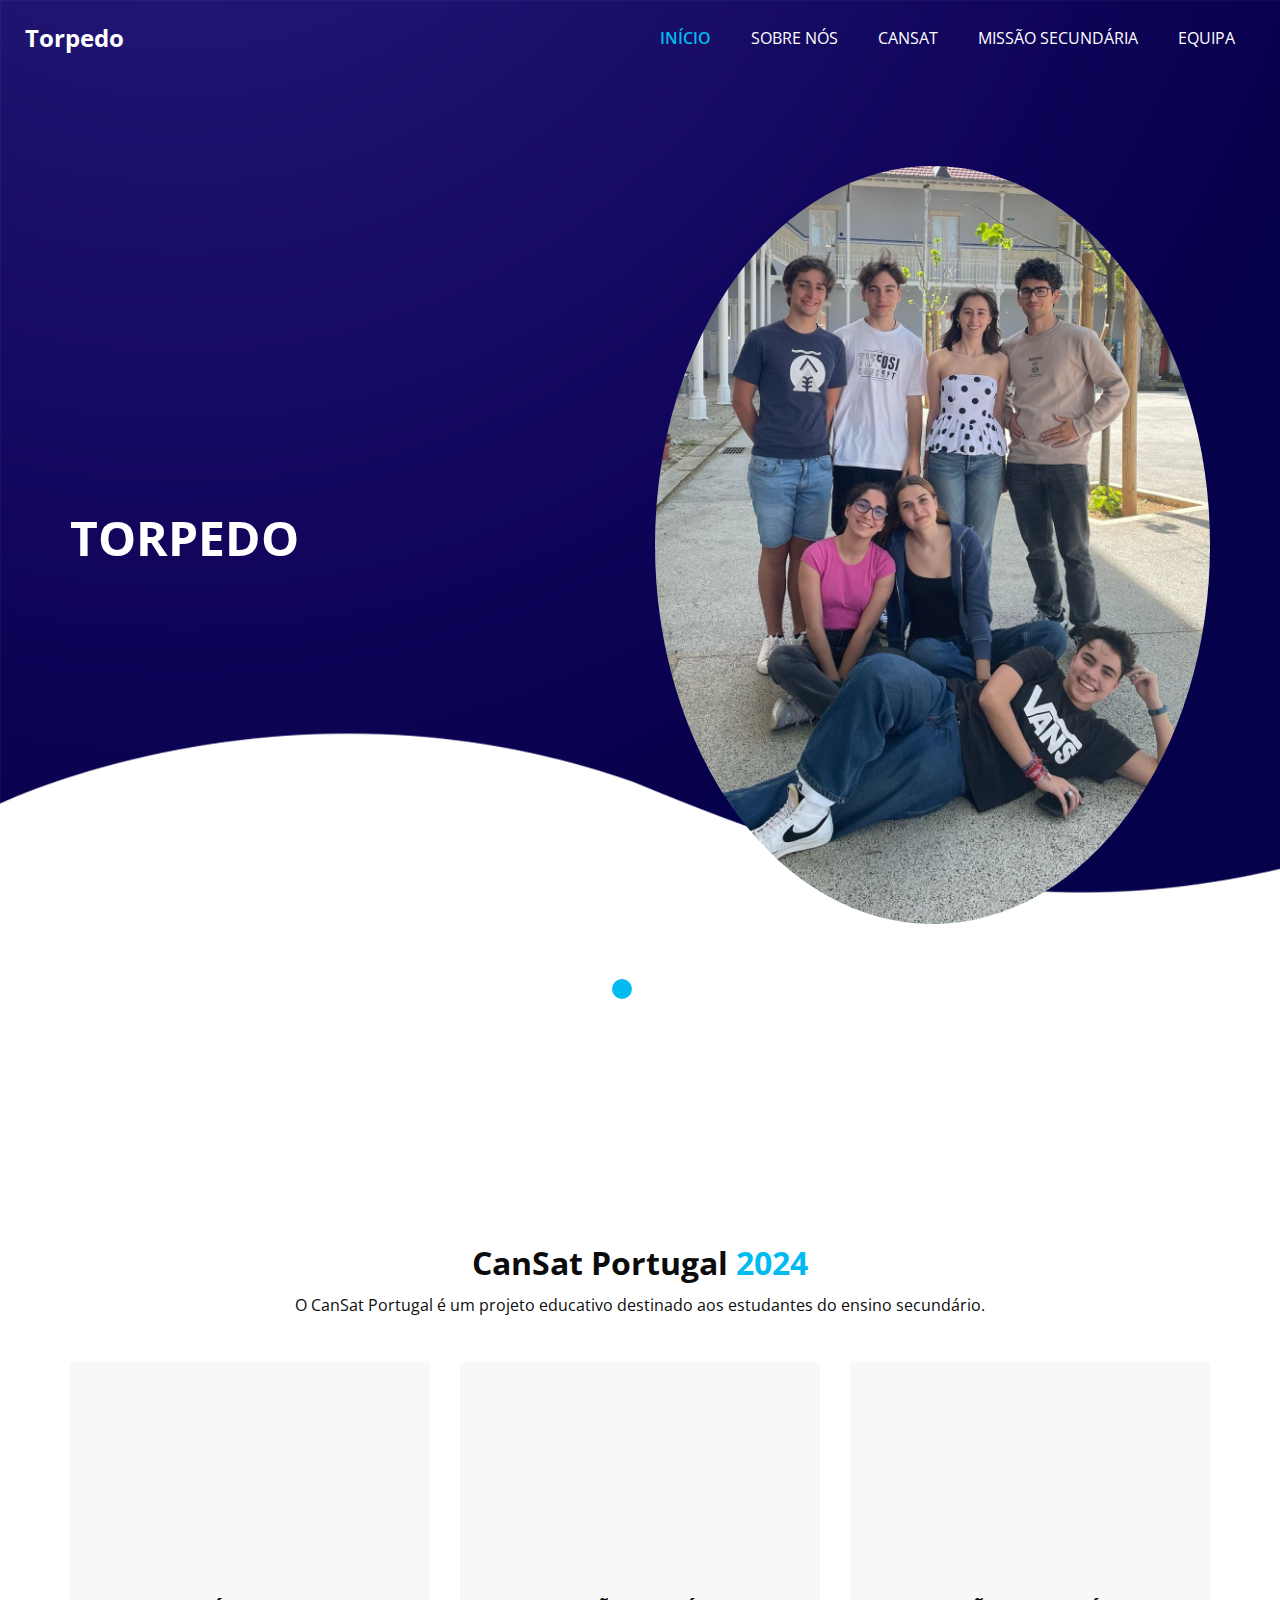
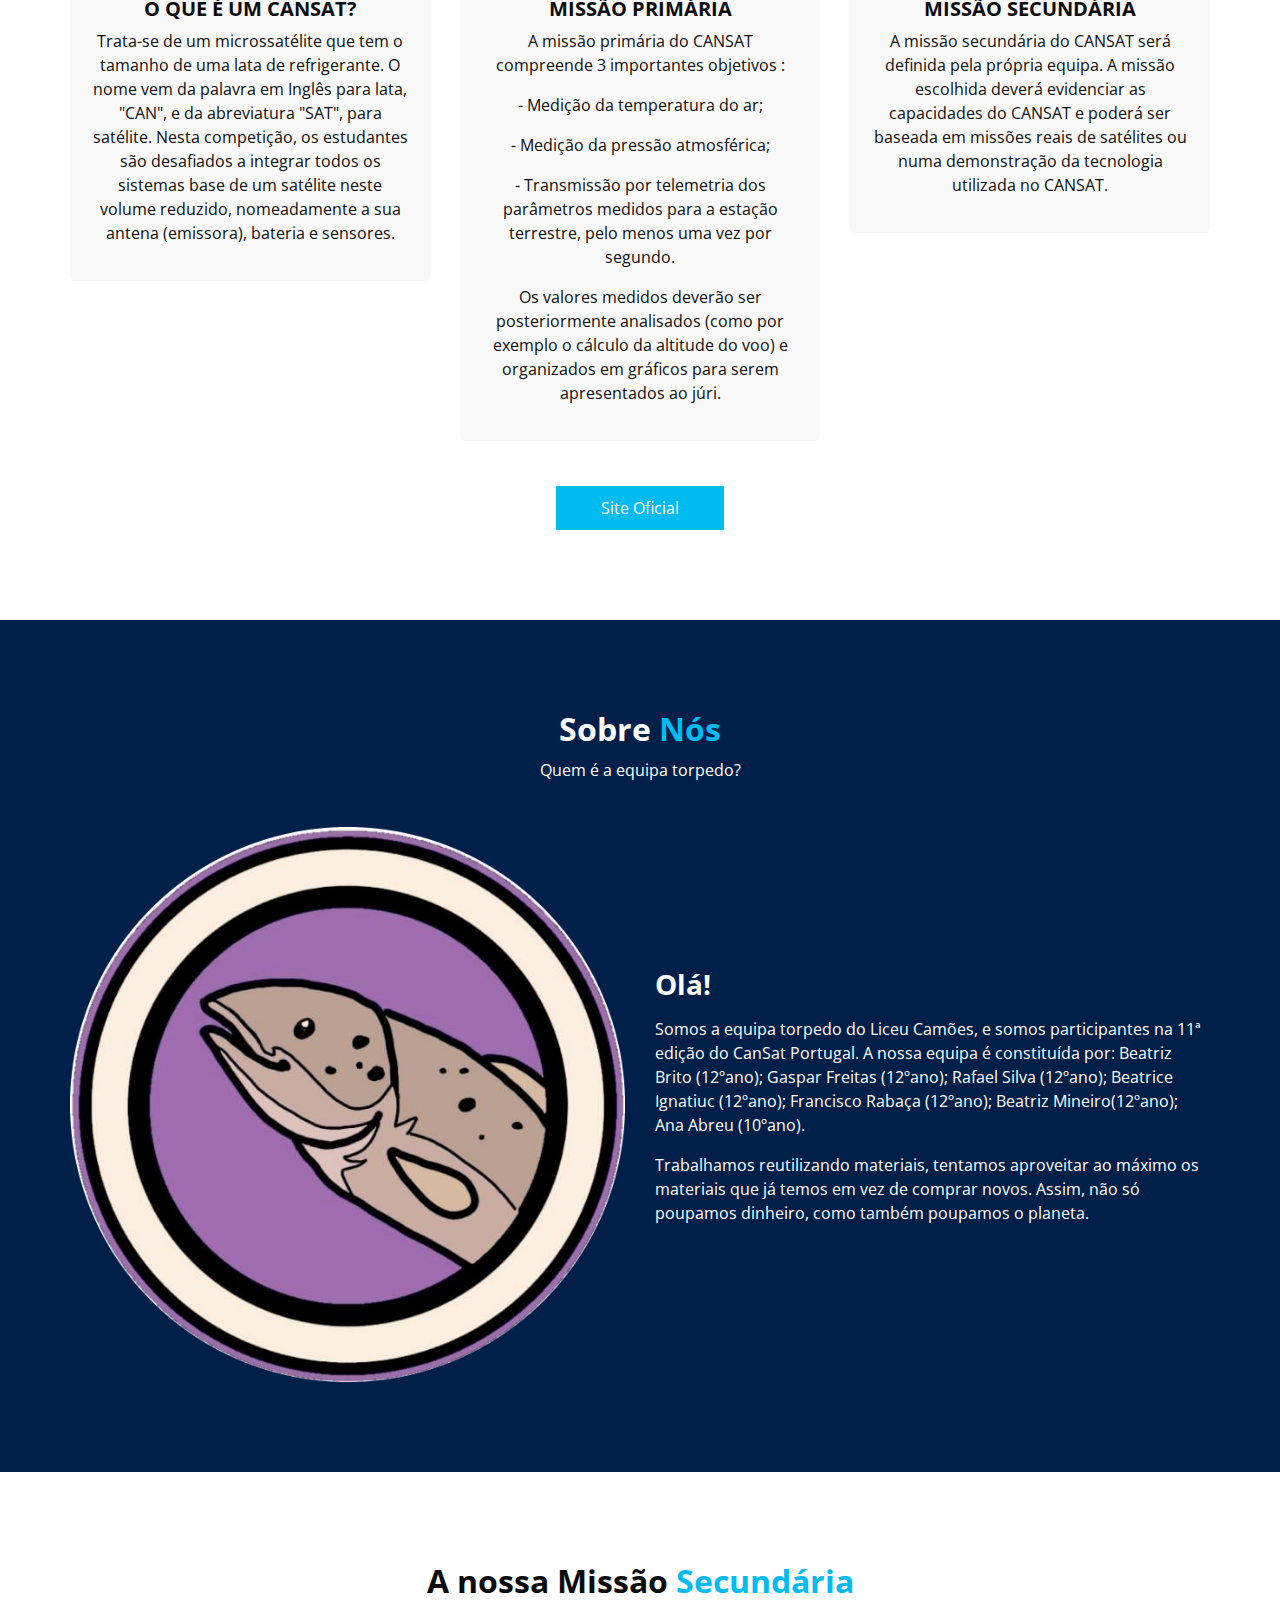
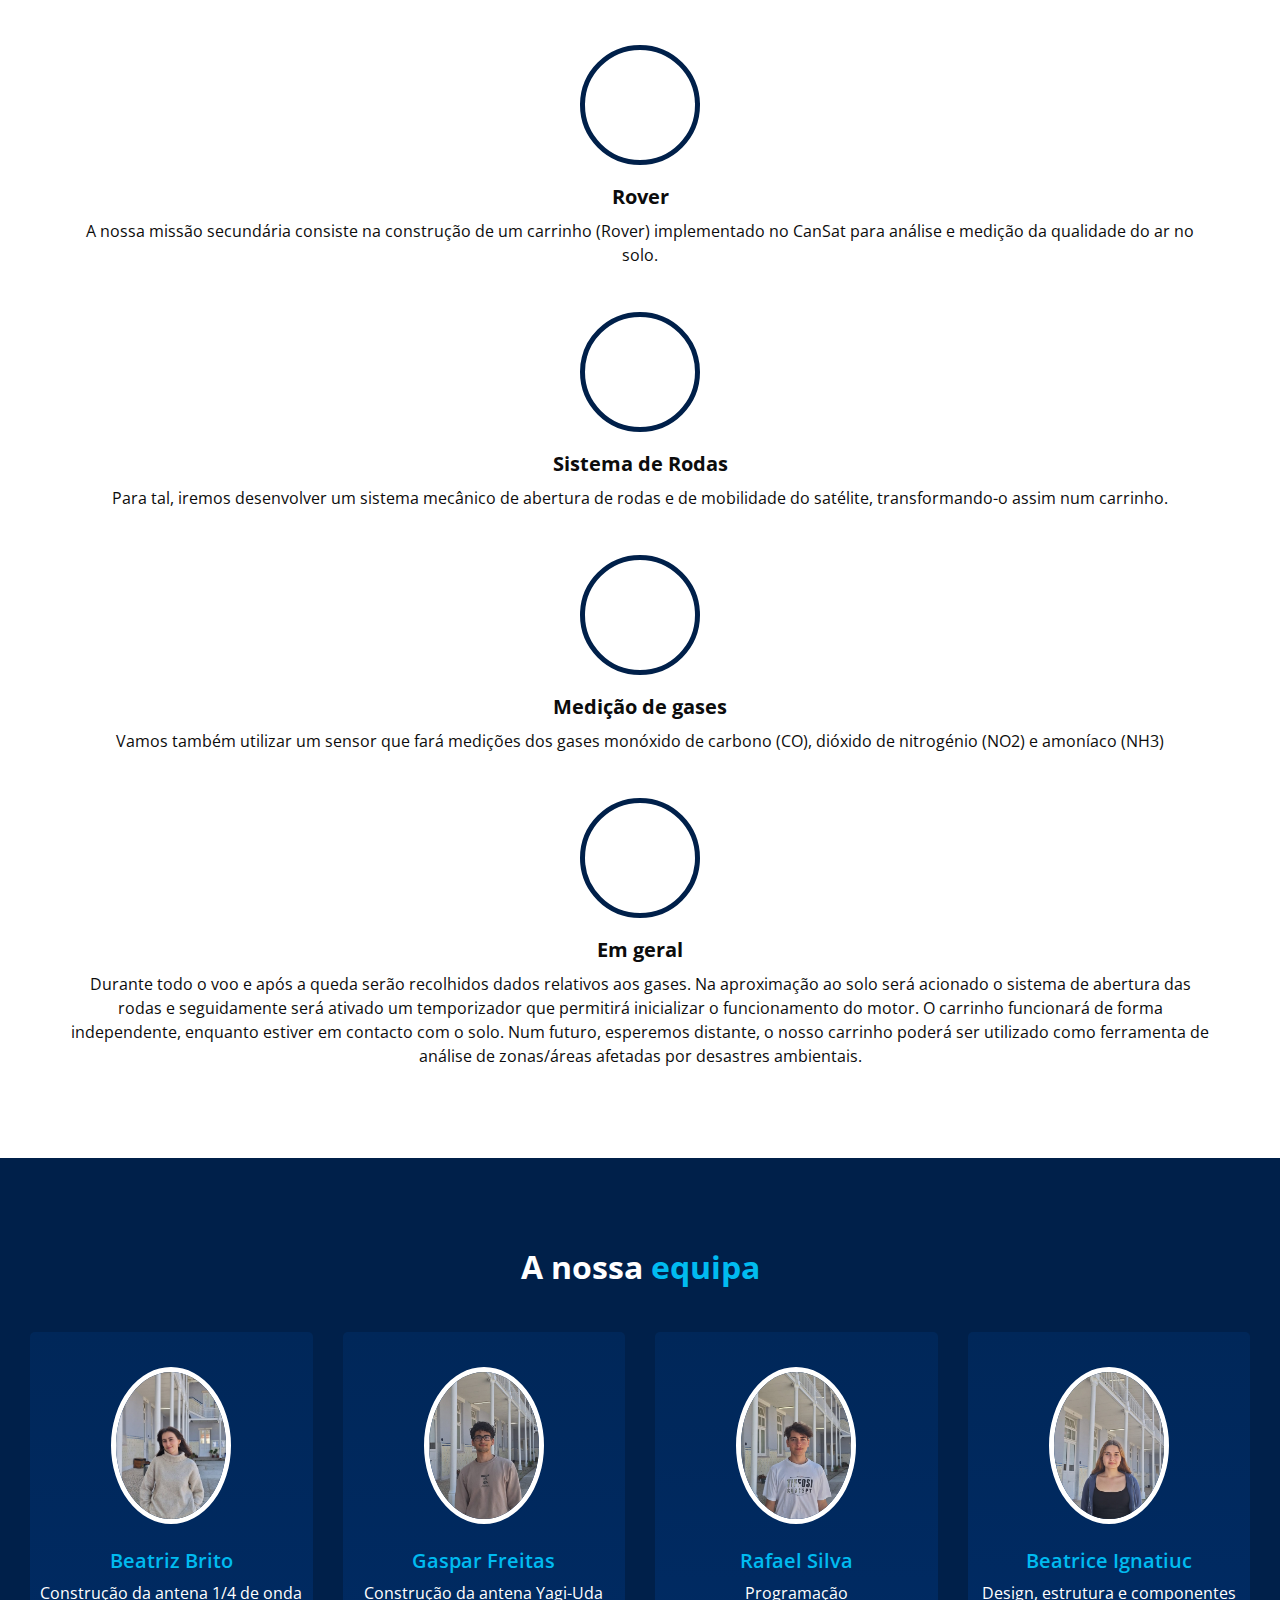
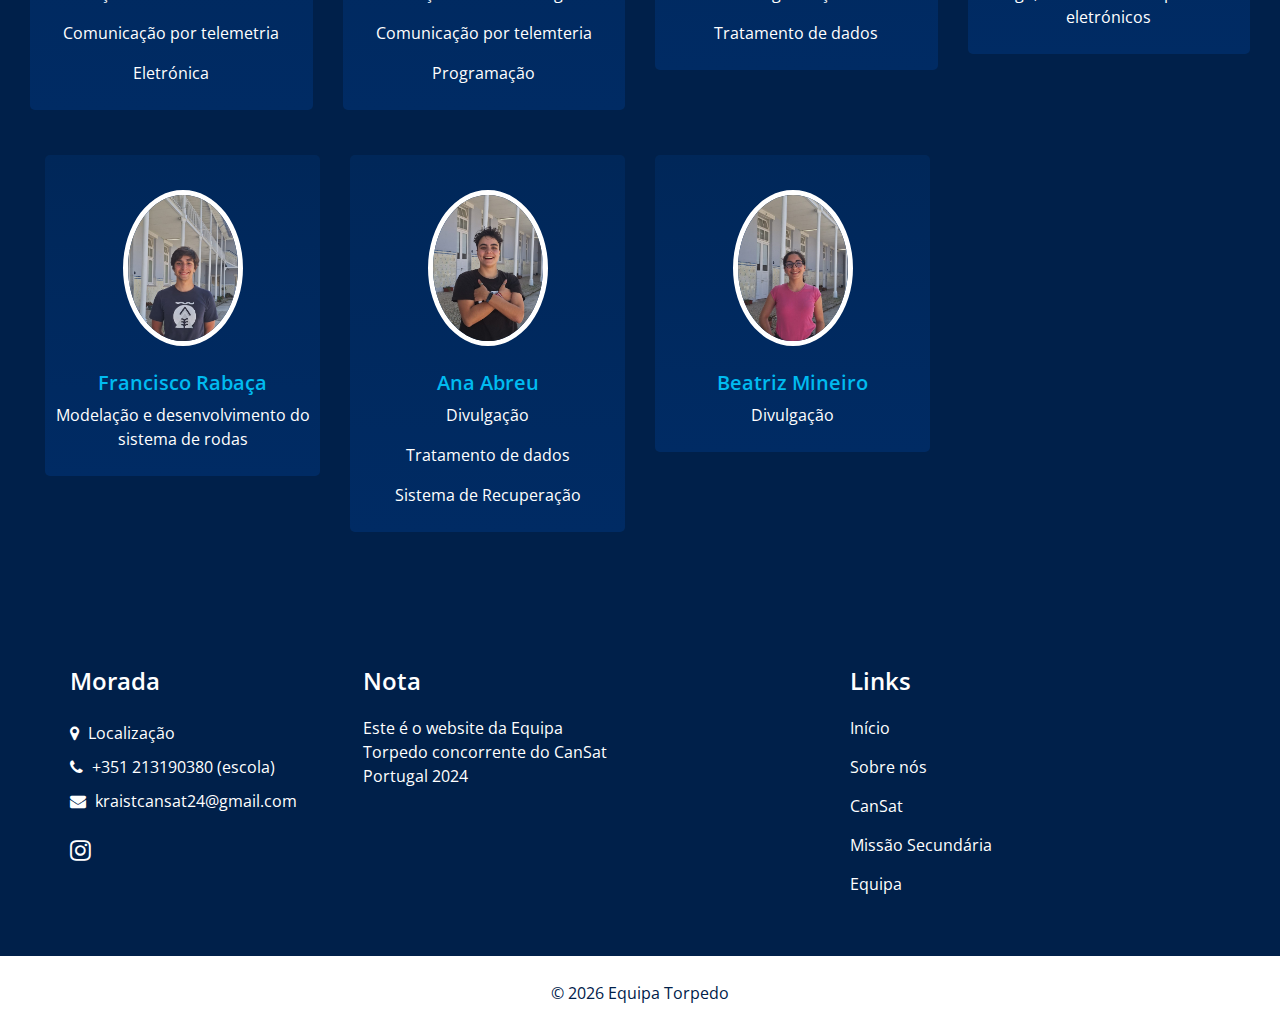
==== commit e5d40ad5: "adicionar informação Ana" ====
--- a/index.html
+++ b/index.html
@@ -117,7 +117,7 @@
                 </div>
                 <div class="col-md-6">
                   <div class="img-box">
-                    <img src="images/WhatsApp Image 2024-04-20 at 10.39.10.jpg" alt="">
+                    <img src="images/antenas.jpeg" alt="">
                   </div>
                 </div>
               </div>
@@ -135,7 +135,7 @@
                 </div>
                 <div class="col-md-6">
                   <div class="img-box">
-                    <img src="images/WhatsApp Image 2024-04-20 at 10.39.57.jpg" alt="">
+                    <img src="images/modelo3d.jpeg" alt="">
                   </div>
                 </div>
               </div>
@@ -468,6 +468,7 @@
                   <p>
                     Tratamento de dados
                   </p>
+                 <p> Sistema de Recuperação</p> 
                 </div>
               </div>
             </div> 
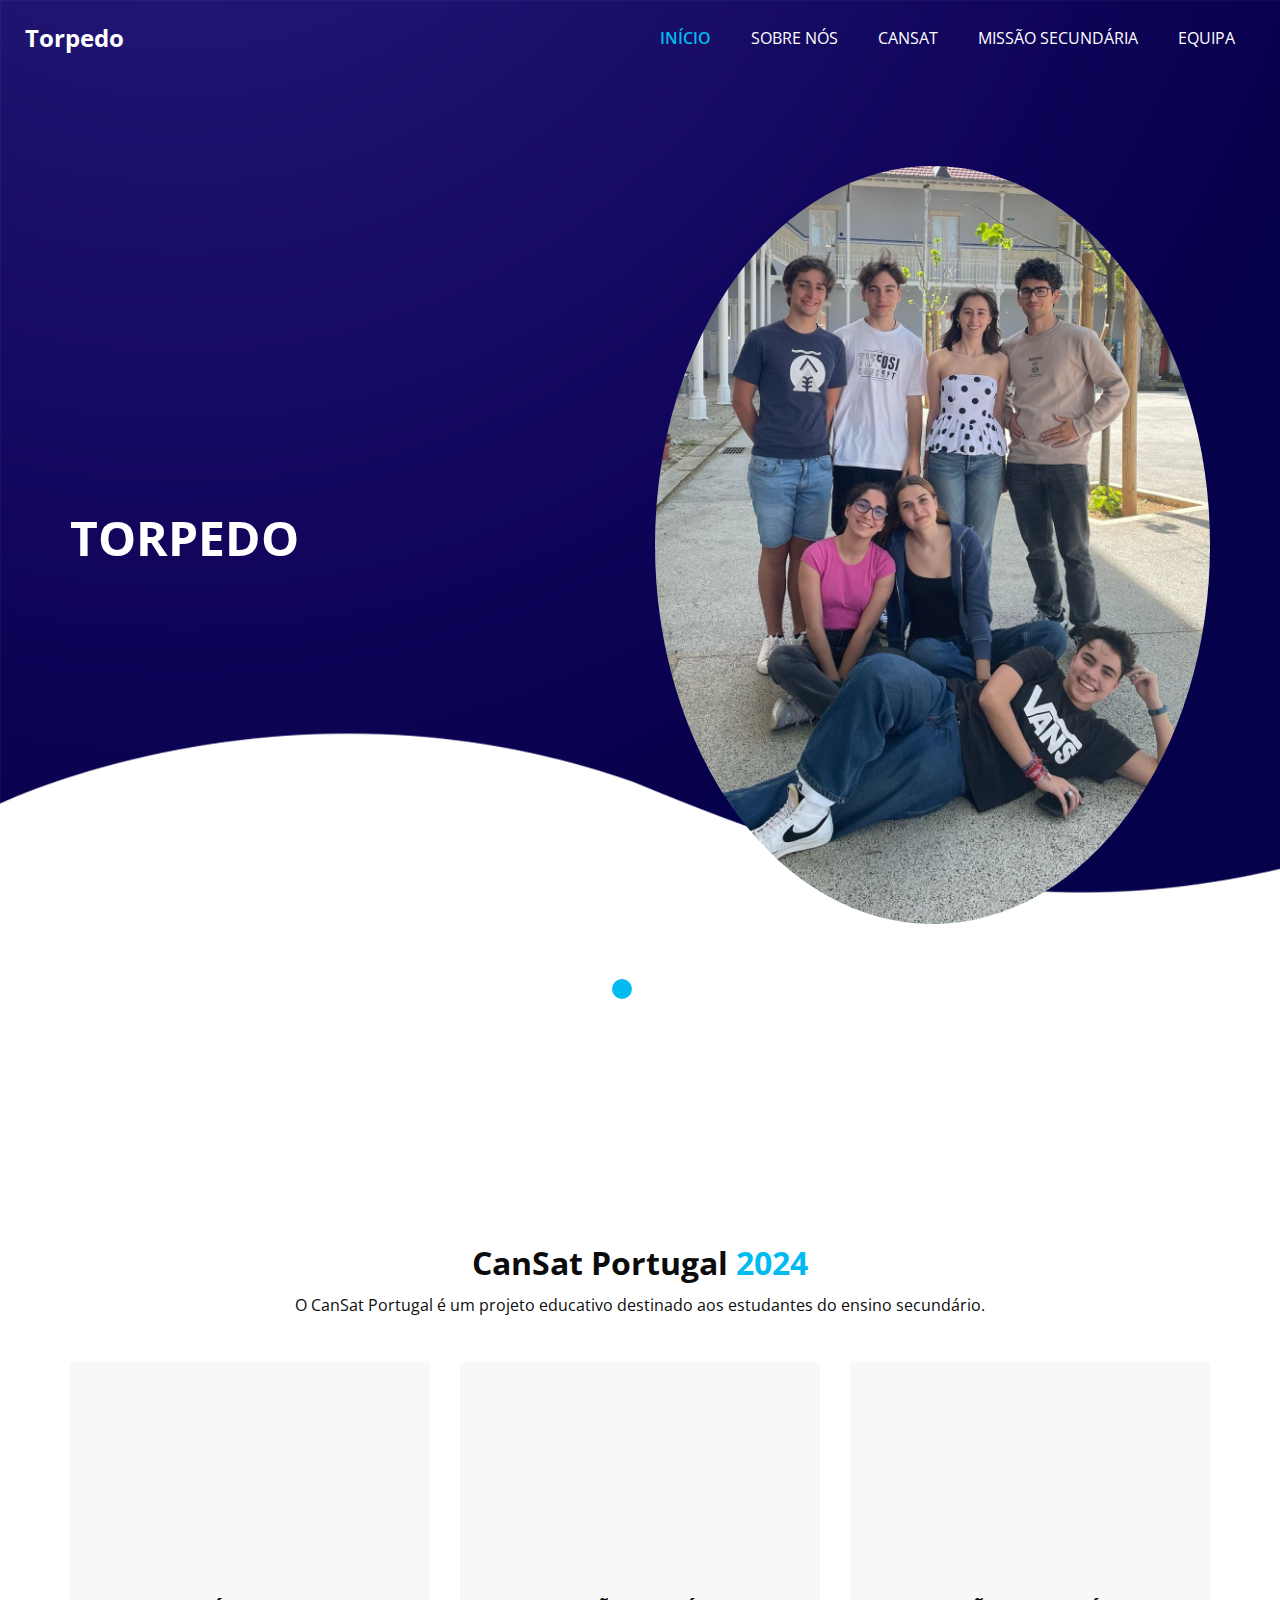
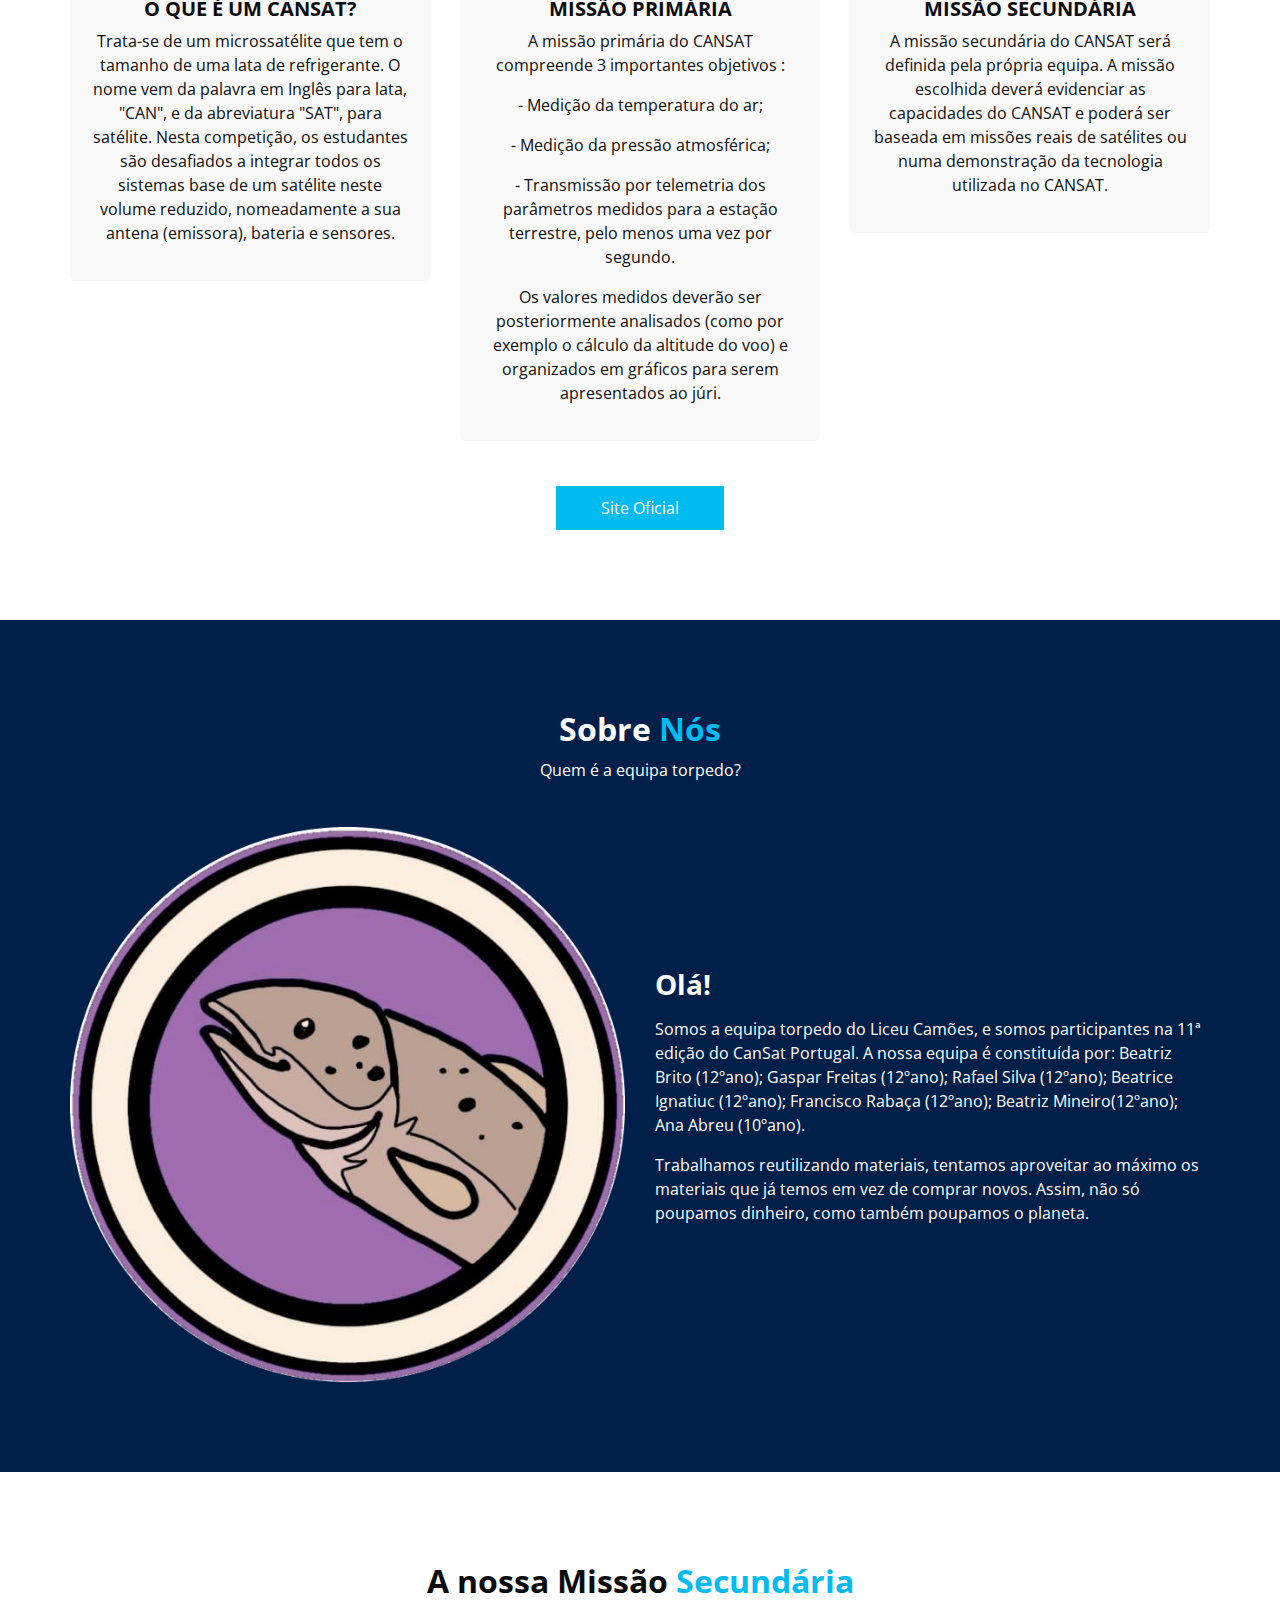
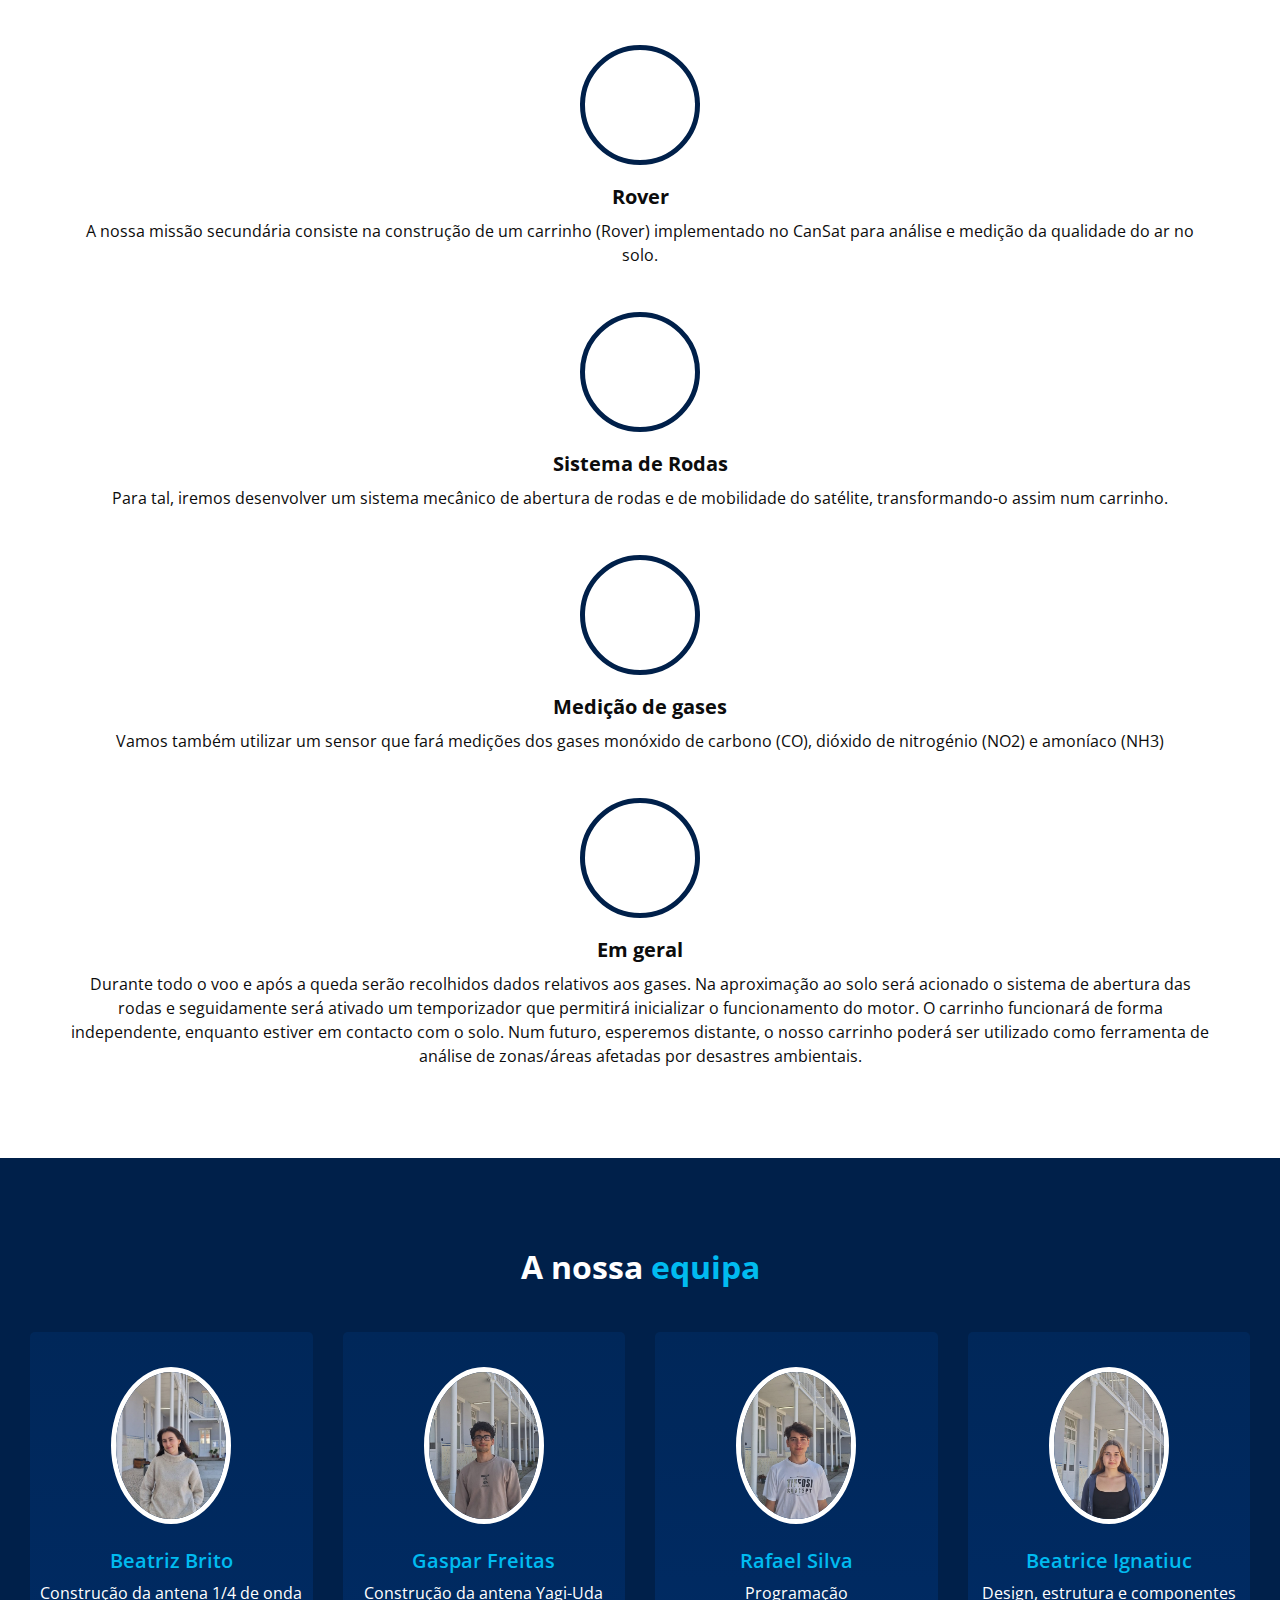
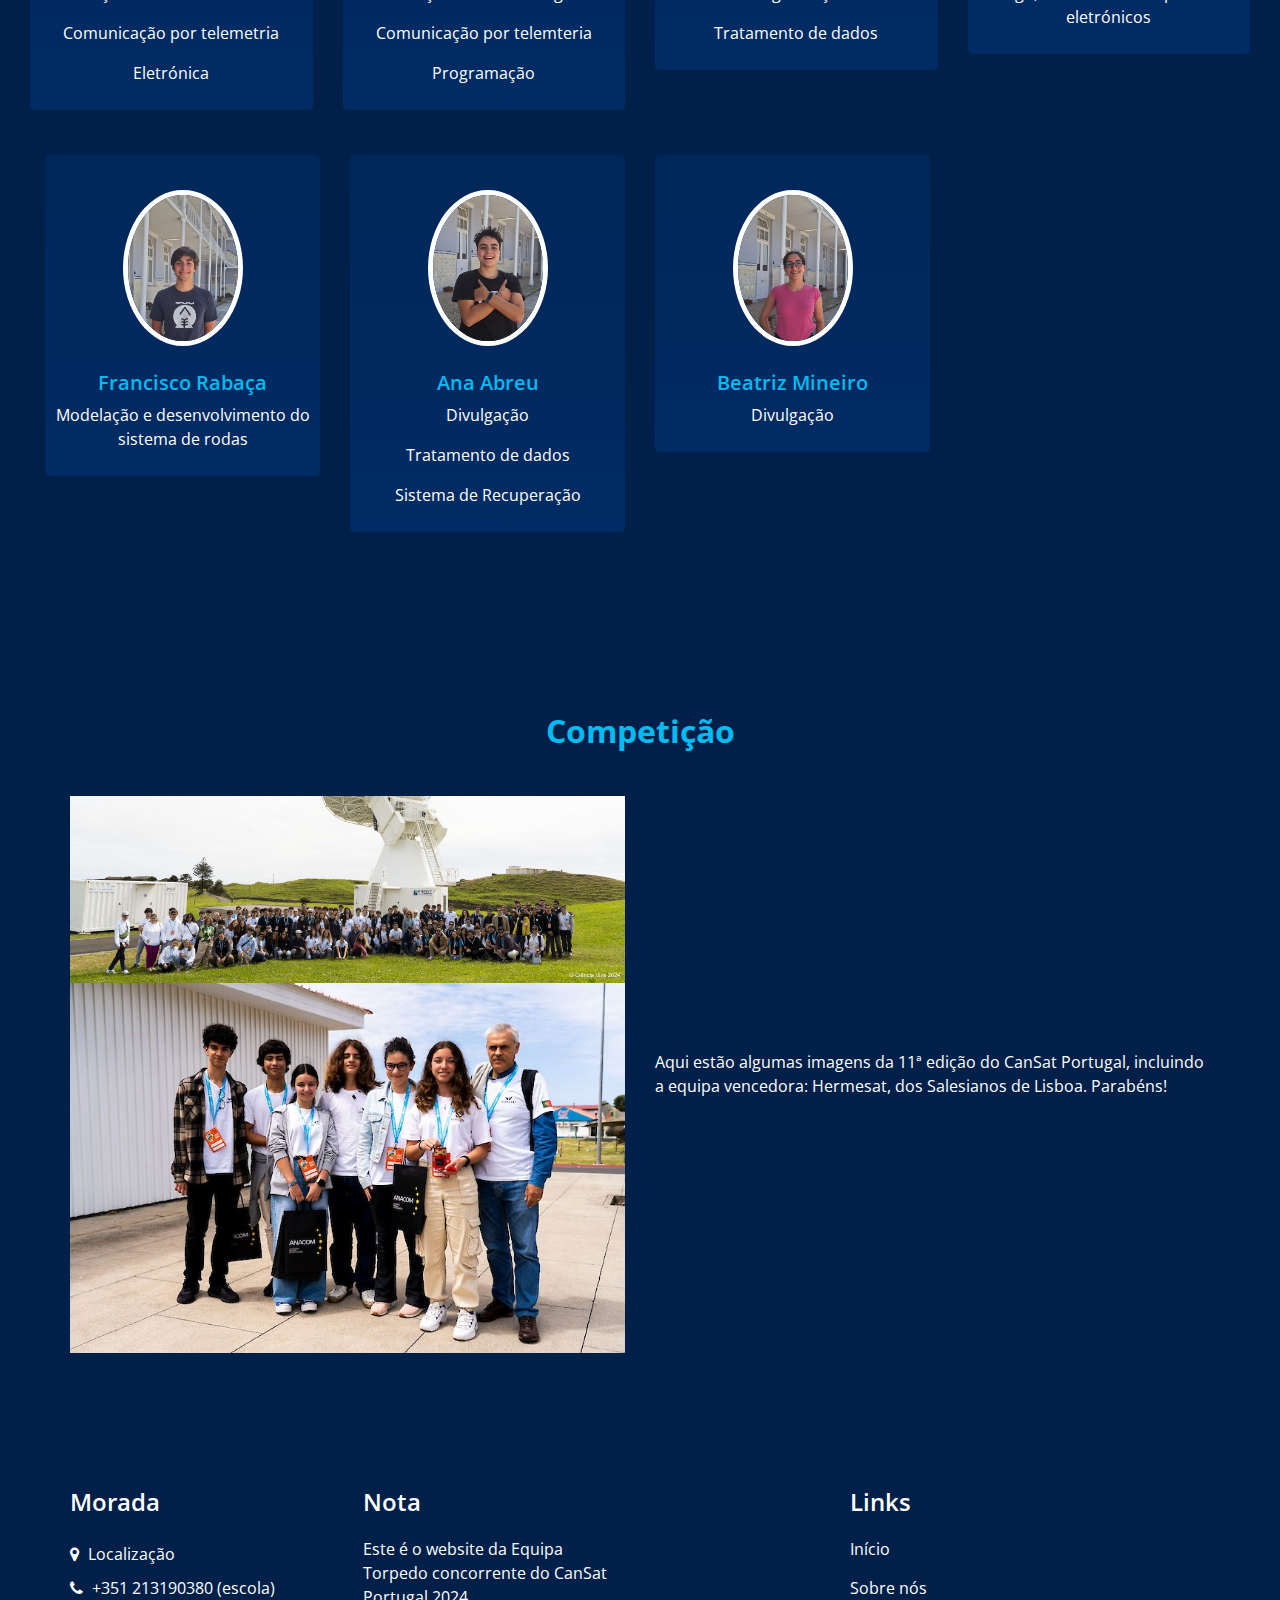
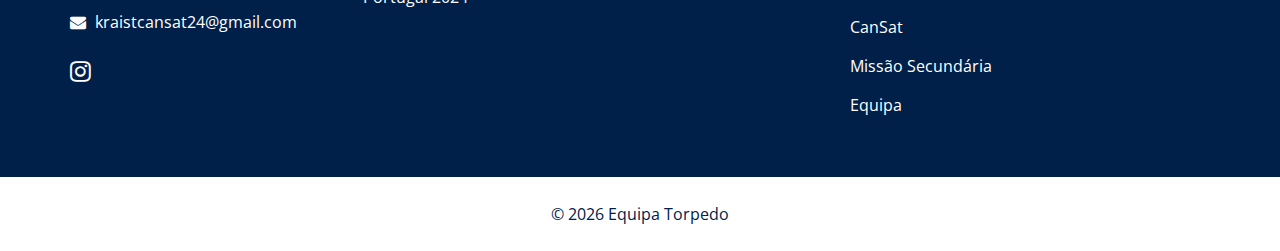
==== commit 553ed3cd: "adicionar secção da competição" ====
--- a/index.html
+++ b/index.html
@@ -491,6 +491,35 @@
     </div>
   </section>
   <!-- end team section -->
+        
+  <!-- competição section -->
+   <section class="about_section layout_padding">
+    <div class="container  ">
+      <div class="heading_container heading_center">
+        <h2>
+        <span>Competição</span>
+        </h2>
+      </div>
+      <div class="row">
+        <div class="col-md-6 ">
+          <div class="img-box">
+            <img src="images/competição.jpeg" alt="">
+            </div>
+          <div class="img-box">
+            <img src="images/vencedores.jpg">
+            </div>
+        </div>
+        <div class="col-md-6">
+          <div class="detail-box">
+            <p>
+              Aqui estão algumas imagens da 11ª edição do CanSat Portugal, incluindo a equipa vencedora: Hermesat, dos Salesianos de Lisboa. Parabéns!
+            </p>
+          </div>
+        </div>
+      </div>
+    </div>
+  </section>
+   <!-- end competição section -->
 
   <!-- info section -->
 
